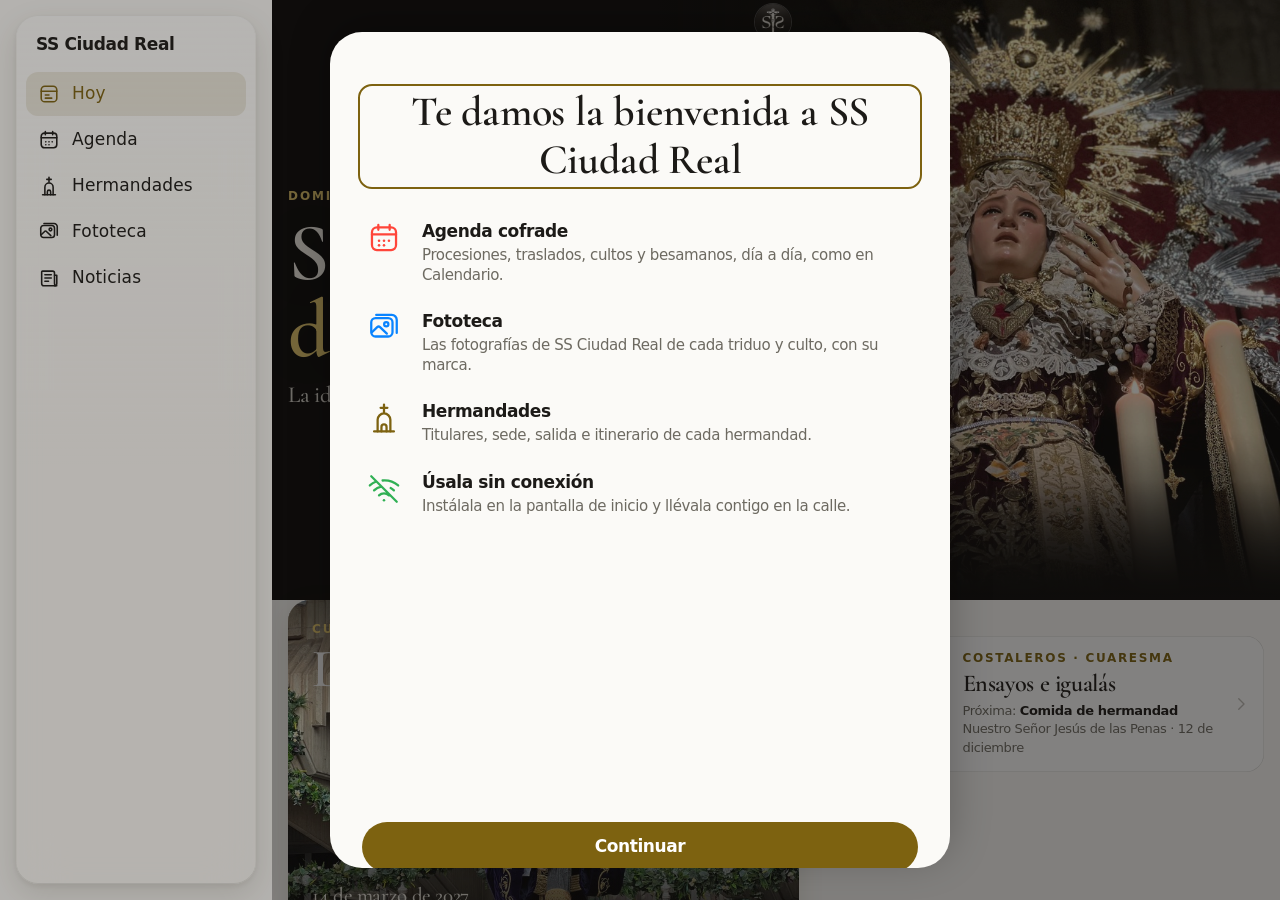
==== index.html @ ea7a3169 "Primera publicación en GitHub Pages" ====
<!DOCTYPE html>
<html lang="es" data-theme="dark">
<head>
<meta charset="UTF-8">
<!-- Publicada: rutas desde la raíz. Abierta desde el disco: rutas relativas -->
<script>if(location.protocol!=="file:")document.write('<base href="/">')</script>
<meta name="viewport" content="width=device-width, initial-scale=1, viewport-fit=cover, interactive-widget=resizes-content">
<title>SS Ciudad Real · Semana Santa de Ciudad Real</title>
<meta name="description" content="La app de la Semana Santa de Ciudad Real: agenda cofrade, hermandades, fototeca y actualidad. La idea no es grabar, es sentir.">
<link rel="canonical" href="https://ssciudadreal.es/">
<meta name="theme-color" content="#0A0908">
<meta name="color-scheme" content="light dark">
<meta name="referrer" content="strict-origin-when-cross-origin">
<meta name="apple-mobile-web-app-capable" content="yes">
<meta name="mobile-web-app-capable" content="yes">
<meta name="apple-mobile-web-app-status-bar-style" content="black-translucent">
<meta name="apple-mobile-web-app-title" content="SS Ciudad Real">
<meta name="format-detection" content="telephone=no">

<meta property="og:type" content="website">
<meta property="og:locale" content="es_ES">
<meta property="og:site_name" content="SS Ciudad Real">
<meta property="og:url" content="https://ssciudadreal.es/">
<meta property="og:title" content="SS Ciudad Real · Semana Santa de Ciudad Real">
<meta property="og:description" content="Agenda cofrade, hermandades, fototeca y actualidad de la Semana Santa de Ciudad Real.">
<meta property="og:image" content="https://ssciudadreal.es/img/og.jpg">
<meta property="og:image:width" content="1200">
<meta property="og:image:height" content="630">
<meta name="twitter:card" content="summary_large_image">
<meta name="twitter:image" content="https://ssciudadreal.es/img/og.jpg">

<link rel="manifest" href="manifest.webmanifest">
<link rel="icon" type="image/png" sizes="32x32" href="icons/icon-32.png">
<link rel="apple-touch-icon" href="icons/apple-touch-icon.png">
<!-- Pantallas de arranque de iPhone (claro y oscuro) -->
<link rel="apple-touch-startup-image" media="(device-width: 440px) and (device-height: 956px) and (-webkit-device-pixel-ratio: 3) and (prefers-color-scheme: dark)" href="icons/splash-1320x2868-dark.png">
<link rel="apple-touch-startup-image" media="(device-width: 440px) and (device-height: 956px) and (-webkit-device-pixel-ratio: 3) and (prefers-color-scheme: light)" href="icons/splash-1320x2868-light.png">
<link rel="apple-touch-startup-image" media="(device-width: 430px) and (device-height: 932px) and (-webkit-device-pixel-ratio: 3) and (prefers-color-scheme: dark)" href="icons/splash-1290x2796-dark.png">
<link rel="apple-touch-startup-image" media="(device-width: 430px) and (device-height: 932px) and (-webkit-device-pixel-ratio: 3) and (prefers-color-scheme: light)" href="icons/splash-1290x2796-light.png">
<link rel="apple-touch-startup-image" media="(device-width: 402px) and (device-height: 874px) and (-webkit-device-pixel-ratio: 3) and (prefers-color-scheme: dark)" href="icons/splash-1206x2622-dark.png">
<link rel="apple-touch-startup-image" media="(device-width: 402px) and (device-height: 874px) and (-webkit-device-pixel-ratio: 3) and (prefers-color-scheme: light)" href="icons/splash-1206x2622-light.png">
<link rel="apple-touch-startup-image" media="(device-width: 393px) and (device-height: 852px) and (-webkit-device-pixel-ratio: 3) and (prefers-color-scheme: dark)" href="icons/splash-1179x2556-dark.png">
<link rel="apple-touch-startup-image" media="(device-width: 393px) and (device-height: 852px) and (-webkit-device-pixel-ratio: 3) and (prefers-color-scheme: light)" href="icons/splash-1179x2556-light.png">
<link rel="apple-touch-startup-image" media="(device-width: 390px) and (device-height: 844px) and (-webkit-device-pixel-ratio: 3) and (prefers-color-scheme: dark)" href="icons/splash-1170x2532-dark.png">
<link rel="apple-touch-startup-image" media="(device-width: 390px) and (device-height: 844px) and (-webkit-device-pixel-ratio: 3) and (prefers-color-scheme: light)" href="icons/splash-1170x2532-light.png">
<link rel="apple-touch-startup-image" media="(device-width: 375px) and (device-height: 812px) and (-webkit-device-pixel-ratio: 3) and (prefers-color-scheme: dark)" href="icons/splash-1125x2436-dark.png">
<link rel="apple-touch-startup-image" media="(device-width: 375px) and (device-height: 812px) and (-webkit-device-pixel-ratio: 3) and (prefers-color-scheme: light)" href="icons/splash-1125x2436-light.png">

<link rel="preconnect" href="https://fonts.googleapis.com">
<link rel="preconnect" href="https://fonts.gstatic.com" crossorigin>
<link href="https://fonts.googleapis.com/css2?family=Cormorant+Garamond:wght@500;600;700&display=swap" rel="stylesheet">
<link rel="preconnect" href="https://blogger.googleusercontent.com" crossorigin>
<link rel="preconnect" href="https://res.cloudinary.com" crossorigin>
<link rel="stylesheet" href="css/tokens.css">
<link rel="stylesheet" href="css/base.css">
<link rel="stylesheet" href="css/components.css">
<link rel="stylesheet" href="css/screens.css">
<!-- Tema antes de pintar, para que no parpadee -->
<script>
try{var p=JSON.parse(localStorage.getItem('sscr-prefs-v2')||'{}'),t=p.theme&&p.theme!=='auto'?p.theme:(matchMedia('(prefers-color-scheme: dark)').matches?'dark':'light');document.documentElement.dataset.theme=t;if(p.accent)document.documentElement.dataset.accent=p.accent;if(p.textScale)document.documentElement.style.setProperty('--ts',p.textScale);}catch(e){}
</script>
<script type="application/ld+json">
{"@context":"https://schema.org","@type":"Organization","name":"SS Ciudad Real","url":"https://ssciudadreal.es/","logo":"https://ssciudadreal.es/icons/icon-512.png","description":"Proyecto de difusión audiovisual de la Semana Santa de Ciudad Real, Fiesta de Interés Turístico Nacional.","foundingDate":"2024-06","sameAs":["https://www.instagram.com/ss.ciudad_real"]}
</script>
</head>
<body>
<div id="app">
  <main id="stage"></main>
  <nav id="tabbar" class="tabbar glass" aria-label="Pestañas"></nav>
</div>
<noscript><p style="padding:24px;font-family:-apple-system,system-ui,sans-serif">SS Ciudad Real necesita JavaScript para funcionar.</p></noscript>
<script src="data/data.js"></script>
<script src="data/mapas.js"></script>
<script src="data/fototeca.js"></script>
<script src="js/app.bundle.js"></script>
</body>
</html>
---- css/tokens.css ----
/* =====================================================================
   SS Ciudad Real · Tokens
   Color (claro y oscuro), acento, tipografía de Apple, espacio, radios,
   materiales de cristal y movimiento. Ningún color fuera de este archivo.
   ===================================================================== */

:root{
  /* Tipografía del sistema de Apple (SF Pro en iPhone, iPad y Mac) */
  --font: -apple-system, BlinkMacSystemFont, "SF Pro Text", "SF Pro Display", system-ui, "Segoe UI", Roboto, "Helvetica Neue", sans-serif;
  --font-rounded: ui-rounded, -apple-system, BlinkMacSystemFont, system-ui, sans-serif;
  /* Esencia cofrade: títulos en Cormorant Garamond (en redonda, nunca cursiva) */
  --serif: 'Cormorant Garamond', 'Times New Roman', Georgia, serif;
  --ts: 1; /* Tamaño del texto (Ajustes) */

  /* Escala de iOS (Dynamic Type, tamaño grande) */
  --t-large: calc(34px * var(--ts)); --t-title1: calc(28px * var(--ts)); --t-title2: calc(22px * var(--ts)); --t-title3: calc(20px * var(--ts));
  --t-headline: calc(17px * var(--ts)); --t-body: calc(17px * var(--ts)); --t-callout: calc(16px * var(--ts)); --t-subhead: calc(15px * var(--ts));
  --t-footnote: calc(13px * var(--ts)); --t-caption: calc(12px * var(--ts)); --t-caption2: calc(11px * var(--ts));

  /* Espacio y forma */
  --s-1: 4px; --s-2: 8px; --s-3: 12px; --s-4: 16px; --s-5: 20px; --s-6: 24px; --s-8: 32px; --s-10: 40px;
  --margin: 16px;            /* margen lateral de iOS en iPhone */
  --r-cell: 12px;            /* grupo de lista */
  --r-card: 22px;            /* tarjetas de Hoy */
  --r-sheet: 14px;           /* esquinas de hoja en escritorio */
  --r-sheet-top: 32px;       /* esquinas superiores de hoja en iPhone */
  --r-pill: 999px;
  --hairline: .5px;

  /* Medidas de la app */
  --nav-h: 44px; --tab-h: 62px;
  --safe-t: env(safe-area-inset-top, 0px); --safe-b: env(safe-area-inset-bottom, 0px);
  --safe-l: env(safe-area-inset-left, 0px); --safe-r: env(safe-area-inset-right, 0px);

  /* Movimiento: muelles precalculados (response ≈ .45 s, amortiguación ≈ .86) */
  --spring: linear(0, 0.0164, 0.0596, 0.1203, 0.1914, 0.2675, 0.3448, 0.4205, 0.4926, 0.5596, 0.6208, 0.6758, 0.7244, 0.7669, 0.8036, 0.8349, 0.8613, 0.8833, 0.9015, 0.9165, 0.9287, 0.9387, 0.9469, 0.9536, 0.9592, 0.9639, 0.9679, 0.9714, 0.9745, 0.9774, 0.9801, 0.9826, 0.985, 0.9873, 0.9894, 0.9914, 0.9932, 0.9948, 0.9963, 0.9975, 0.9985, 0.9993, 1);
  --spring-d: 480ms;
  --ease-out: cubic-bezier(.23,1,.32,1);
  --press: 90ms;

  /* Tipos de acto (colores de sistema de iOS), oscuro por defecto */
  --t-procesion: #E6C04D; --t-traslado: #0A84FF; --t-culto: #BF5AF2; --t-besamanos: #FF6961; --t-concierto: #FFD60A;
}

/* ---------- Oscuro (Fotos sobre OLED) ---------- */
:root, :root[data-theme="dark"]{
  color-scheme: dark;
  --bg: #0A0908;                 /* negro cálido (esencia de la primera versión) */
  --bg-grouped: #0A0908;
  --cell: #171412;               /* celdas y tarjetas, cálidas */
  --cell-2: #221E1A;
  --cell-3: #2E2924;
  --cell-press: #2A2520;
  --label: #F6F2EA;              /* blanco hueso */
  --label-2: rgba(240,232,218,.62);
  --label-3: rgba(240,232,218,.30);
  --label-4: rgba(240,232,218,.16);
  --sep: rgba(212,175,55,.16);   /* separadores con un hilo dorado */
  --fill: rgba(150,138,118,.30);
  --fill-2: rgba(150,138,118,.18);
  --scrim: rgba(0,0,0,.48);
  --img-veil: rgba(0,0,0,.0);
  /* Cristal */
  --glass-tint: rgba(24,20,17,.5);
  --glass-tint-strong: rgba(14,12,10,.78);
  --glass-edge: rgba(255,255,255,.16);
  --glass-edge-bottom: rgba(255,255,255,.04);
  --glass-spec: rgba(255,255,255,.10);
  --glass-shadow: 0 10px 34px rgba(0,0,0,.42), 0 2px 8px rgba(0,0,0,.28);
  --glass-solid: #171412;
  --shadow-card: 0 10px 30px rgba(0,0,0,.55);
  --skeleton: #171412; --skeleton-hi: #221E1A;
  --gold-line: rgba(212,175,55,.34);
  /* Acento (dorado por defecto) */
  --accent: #D4AF37; --on-accent: #000000; --accent-soft: rgba(212,175,55,.16);
}

/* ---------- Claro (pergamino cálido) ---------- */
:root[data-theme="light"]{
  color-scheme: light;
  --bg: #FBFAF7;
  --bg-grouped: #F4F1EA;
  --cell: #FFFFFF;
  --cell-2: #F4F1EA;
  --cell-3: #E9E4D9;
  --cell-press: #E9E4D9;
  --label: #1C1A17;
  --label-2: rgba(60,55,45,.74);
  --label-3: rgba(60,55,45,.34);
  --label-4: rgba(60,55,45,.18);
  --sep: rgba(60,55,45,.20);
  --fill: rgba(118,110,95,.16);
  --fill-2: rgba(118,110,95,.10);
  --scrim: rgba(28,26,23,.32);
  --glass-tint: rgba(255,253,248,.56);
  --glass-tint-strong: rgba(255,253,248,.84);
  --glass-edge: rgba(255,255,255,.85);
  --glass-edge-bottom: rgba(60,55,45,.08);
  --glass-spec: rgba(255,255,255,.55);
  --glass-shadow: 0 10px 30px rgba(60,48,20,.14), 0 2px 6px rgba(60,48,20,.08);
  --glass-solid: #FFFFFF;
  --shadow-card: 0 8px 26px rgba(60,48,20,.14);
  --skeleton: #EFEBE2; --skeleton-hi: #F8F5EF;
  --gold-line: rgba(125,98,16,.28);
  --t-procesion: #9A7612; --t-traslado: #0060DF; --t-culto: #8E3CC9; --t-besamanos: #C9302C; --t-concierto: #9C7A00;
  --accent: #7D6210; --on-accent: #FFFFFF; --accent-soft: rgba(125,98,16,.12);
}

/* ---------- Color de acento (Ajustes) ---------- */
:root[data-accent="morado"]{ --accent: #A97BD3; --on-accent: #000; --accent-soft: rgba(169,123,211,.18); }
:root[data-accent="granate"]{ --accent: #E0707C; --on-accent: #000; --accent-soft: rgba(224,112,124,.18); }
:root[data-accent="negro"]{ --accent: #FFFFFF; --on-accent: #000; --accent-soft: rgba(255,255,255,.14); }
:root[data-theme="light"][data-accent="morado"]{ --accent: #5E2A7E; --on-accent: #FFF; --accent-soft: rgba(94,42,126,.12); }
:root[data-theme="light"][data-accent="granate"]{ --accent: #7A1F2B; --on-accent: #FFF; --accent-soft: rgba(122,31,43,.12); }
:root[data-theme="light"][data-accent="negro"]{ --accent: #1C1A17; --on-accent: #FFF; --accent-soft: rgba(28,26,23,.10); }

/* ---------- Reducir transparencia: cristal opaco equivalente ---------- */
:root[data-transparency="reduce"]{ --glass-tint: var(--glass-solid); --glass-tint-strong: var(--glass-solid); --glass-spec: transparent; }
@media (prefers-reduced-transparency: reduce){ :root:not([data-transparency="allow"]){ --glass-tint: var(--glass-solid); --glass-tint-strong: var(--glass-solid); --glass-spec: transparent; } }
---- css/base.css ----
/* =====================================================================
   SS Ciudad Real · Base: documento sin comportamientos de web
   ===================================================================== */
*,*::before,*::after{box-sizing:border-box}
html{
  height:100%;background:var(--bg);color:var(--label);
  font-family:var(--font);font-size:var(--t-body);line-height:1.29;letter-spacing:-.022em;
  -webkit-text-size-adjust:100%;text-size-adjust:100%;
  -webkit-tap-highlight-color:transparent;-webkit-font-smoothing:antialiased;-moz-osx-font-smoothing:grayscale;
  overscroll-behavior:none;
}
body{margin:0;height:100%;overflow:hidden;overscroll-behavior:none;background:var(--bg)}
img{display:block;max-width:100%;-webkit-user-drag:none;user-select:none;-webkit-user-select:none}
button,input,select,textarea{font:inherit;color:inherit;letter-spacing:inherit}
input,textarea,select{font-size:max(16px, var(--t-body))}  /* sin zoom de iOS al enfocar */
button{background:none;border:0;padding:0;margin:0;cursor:pointer;text-align:inherit}
a{color:inherit;text-decoration:none}
h1,h2,h3,h4,p,ul,ol,dl,dd,figure{margin:0;padding:0}
ul,ol{list-style:none}
a,button,[role=button],label{touch-action:manipulation}
/* La interfaz no se selecciona; los textos largos sí (clase .selectable) */
#app{-webkit-user-select:none;user-select:none;-webkit-touch-callout:none}
.selectable,.selectable *{-webkit-user-select:text;user-select:text;-webkit-touch-callout:default}
::selection{background:var(--accent-soft)}
:focus{outline:none}
:focus-visible{outline:2px solid var(--accent);outline-offset:2px;border-radius:10px}
.sr-only{position:absolute;width:1px;height:1px;overflow:hidden;clip:rect(0 0 0 0);white-space:nowrap}
[hidden]{display:none!important}
svg.i{display:block;flex:none;fill:none;stroke:currentColor;stroke-width:1.8;stroke-linecap:round;stroke-linejoin:round}
.tnum{font-variant-numeric:tabular-nums}

/* Estilos de texto de iOS */
.t-large{font-family:var(--serif);font-size:calc(var(--t-large) * 1.12);font-weight:600;letter-spacing:-.005em;line-height:1.08}
.t-title1{font-family:var(--serif);font-size:calc(var(--t-title1) * 1.14);font-weight:600;letter-spacing:-.005em;line-height:1.1}
.t-title2{font-family:var(--serif);font-size:calc(var(--t-title2) * 1.18);font-weight:600;letter-spacing:-.005em;line-height:1.15}
.t-title3{font-size:var(--t-title3);font-weight:600;letter-spacing:-.017em;line-height:1.25}
.t-headline{font-size:var(--t-headline);font-weight:600;letter-spacing:-.024em;line-height:1.29}
.t-body{font-size:var(--t-body);letter-spacing:-.024em;line-height:1.29}
.t-callout{font-size:var(--t-callout);letter-spacing:-.019em;line-height:1.31}
.t-subhead{font-size:var(--t-subhead);letter-spacing:-.015em;line-height:1.33}
.t-footnote{font-size:var(--t-footnote);letter-spacing:-.005em;line-height:1.38}
.t-caption{font-size:var(--t-caption);letter-spacing:0;line-height:1.33}
.c2{color:var(--label-2)} .c3{color:var(--label-3)} .ca{color:var(--accent)}
.overline{font-size:var(--t-footnote);font-weight:600;text-transform:uppercase;letter-spacing:.01em;color:var(--label-2)}

/* Títulos con esencia cofrade */
.serif{font-family:var(--serif);font-weight:600;letter-spacing:-.005em}
---- css/components.css ----
/* =====================================================================
   SS Ciudad Real · Componentes de iOS
   1 Cristal · 2 Armazón y pantallas · 3 Barra superior · 4 Barra de pestañas
   5 Listas agrupadas · 6 Controles · 7 Botones · 8 Hojas · 9 Alertas y menús
   10 Avisos, carga y esqueletos · 11 Escritorio (barra lateral)
   ===================================================================== */

/* ---------- 1 · Cristal (Liquid Glass) ---------- */
.glass{
  position:relative;isolation:isolate;
  background:linear-gradient(180deg,var(--glass-spec) 0%,transparent 52%),var(--glass-tint);
  -webkit-backdrop-filter:blur(24px) saturate(180%);backdrop-filter:blur(24px) saturate(180%);
  box-shadow:inset 0 1px 0 var(--glass-edge),inset 0 -1px 0 var(--glass-edge-bottom),inset 0 0 0 .5px var(--glass-edge-bottom),var(--glass-shadow);
}
.glass-flat{ /* barras: sin sombra flotante */
  background:var(--glass-tint-strong);
  -webkit-backdrop-filter:blur(24px) saturate(180%);backdrop-filter:blur(24px) saturate(180%);
}
/* Respuesta líquida al pulsar: se ilumina y crece levemente */
.liquid{transition:transform var(--spring-d) var(--spring),filter 200ms ease}
.liquid:active{transform:scale(1.06);filter:brightness(1.12);transition-duration:160ms}

/* ---------- 2 · Armazón ---------- */
#app{position:fixed;inset:0;overflow:hidden;background:var(--bg)}
#stage{position:absolute;inset:0;overflow:hidden;transform-origin:50% 0;transition:transform 420ms var(--spring),border-radius 420ms var(--spring),filter 300ms ease}
:root.sheet-open #stage{transform:scale(.94) translateY(calc(var(--safe-t) + 10px));border-radius:14px;filter:brightness(.82)}
.tabview{position:absolute;inset:0;overflow:hidden}
.tabview:not(.is-active){visibility:hidden;pointer-events:none}
.screen{position:absolute;inset:0;overflow:hidden;background:var(--bg);will-change:transform}
.screen.grouped{background:var(--bg-grouped)}
.screen.is-under{pointer-events:none}
.screen-dim{position:absolute;inset:0;z-index:30;background:#000;opacity:0;pointer-events:none}
.scroller{position:absolute;inset:0;overflow-y:auto;overflow-x:hidden;overscroll-behavior:contain;-webkit-overflow-scrolling:touch;
  padding-top:calc(var(--safe-t) + var(--nav-h));padding-bottom:calc(var(--tab-h) + var(--safe-b) + 32px);scrollbar-width:none}
.scroller::-webkit-scrollbar{display:none}
.screen.no-nav .scroller{padding-top:0}

/* ---------- 3 · Barra superior con título grande ---------- */
.navbar{position:absolute;z-index:20;left:0;right:0;top:0;height:calc(var(--safe-t) + var(--nav-h));padding:var(--safe-t) calc(8px + var(--safe-r)) 0 calc(8px + var(--safe-l));
  display:grid;grid-template-columns:1fr auto 1fr;align-items:center;pointer-events:none}
.navbar > *{pointer-events:auto}
.navbar::before{content:"";position:absolute;inset:0;z-index:-1;opacity:0;transition:opacity 180ms ease;
  background:var(--glass-tint-strong);-webkit-backdrop-filter:blur(24px) saturate(180%);backdrop-filter:blur(24px) saturate(180%);box-shadow:0 var(--hairline) 0 var(--sep)}
.navbar.is-scrolled::before,.navbar.solid::before{opacity:1}
.navbar.clear::before{display:none}
.navbar.clear.solid::before{display:block}
.nav-left{display:flex;align-items:center;justify-self:start;min-width:0}
.nav-right{display:flex;align-items:center;gap:6px;justify-self:end}
.nav-title{font-size:var(--t-headline);font-weight:600;letter-spacing:-.024em;text-align:center;white-space:nowrap;overflow:hidden;text-overflow:ellipsis;max-width:46vw;opacity:0;transform:translateY(4px);transition:opacity 160ms ease,transform 220ms var(--ease-out)}
.navbar.is-scrolled .nav-title,.navbar.show-title .nav-title{opacity:1;transform:none}
.back-btn{display:flex;align-items:center;gap:2px;min-height:44px;padding:0 8px 0 2px;color:var(--accent);font-size:var(--t-body);letter-spacing:-.024em;max-width:30vw}
.back-btn span{white-space:nowrap;overflow:hidden;text-overflow:ellipsis}
.back-btn:active{opacity:.4}
.nav-text-btn{min-height:44px;padding:0 8px;color:var(--accent);font-size:var(--t-body)}
.nav-text-btn:active{opacity:.4}
.large-head{padding:4px calc(var(--margin) + 4px) 8px}
.large-head .overline{margin-bottom:2px}
.large-title{font-family:var(--serif);font-size:calc(var(--t-large) * 1.18);font-weight:600;letter-spacing:-.005em;line-height:1.05;transform-origin:0 50%}
.large-head-row{display:flex;align-items:flex-end;justify-content:space-between;gap:12px}

/* Botones redondos de cristal (atrás, cerrar, compartir…) */
.gbtn{width:44px;height:44px;border-radius:50%;display:grid;place-items:center;color:var(--label);flex:none}
.gbtn.glass{background:linear-gradient(180deg,var(--glass-spec) 0%,transparent 52%),var(--glass-tint)}
.gbtn-accent{color:var(--accent)}
.gpill{height:44px;padding:0 16px;border-radius:var(--r-pill);display:inline-flex;align-items:center;gap:6px;font-size:var(--t-subhead);font-weight:600;color:var(--label)}
.gbtn .badge{position:absolute;top:8px;right:8px;width:9px;height:9px;border-radius:50%;background:var(--accent);box-shadow:0 0 0 2px var(--glass-solid)}

/* ---------- 4 · Barra de pestañas flotante ---------- */
.tabbar{position:fixed;z-index:60;left:50%;bottom:calc(var(--safe-b) + 6px);transform:translateX(-50%);
  width:min(calc(100% - 24px - var(--safe-l) - var(--safe-r)),440px);height:var(--tab-h);border-radius:var(--r-pill);padding:4px;
  display:grid;grid-template-columns:repeat(5,1fr);transition:transform 420ms var(--spring),height 420ms var(--spring),width 420ms var(--spring)}
:root.sheet-open .tabbar{transform:translateX(-50%) translateY(calc(100% + var(--safe-b) + 20px))}
.tab{position:relative;z-index:1;display:flex;flex-direction:column;align-items:center;justify-content:center;gap:1px;border-radius:var(--r-pill);
  font-size:10px;font-weight:600;letter-spacing:.01em;color:var(--label);transition:color 200ms ease,transform 300ms var(--spring)}
.tab svg{width:26px;height:26px;stroke-width:1.7}
.tab[aria-current=page]{color:var(--accent)}
.tab:active{transform:scale(.9)}
.tab span{transition:opacity 200ms ease,max-height 300ms var(--spring);max-height:14px;overflow:hidden}
.tab-ind{position:absolute;z-index:0;top:4px;bottom:4px;left:4px;width:calc((100% - 8px) / 5);border-radius:var(--r-pill);
  background:var(--fill-2);transition:transform 520ms var(--spring),opacity 200ms;will-change:transform}
/* Compacta al bajar: solo iconos */
.tabbar.is-compact{height:52px;width:min(calc(100% - 64px),360px)}
.tabbar.is-compact .tab span{opacity:0;max-height:0}
.tabbar.is-compact .tab svg{width:24px;height:24px}

/* ---------- 5 · Listas agrupadas (inset grouped) ---------- */
.section{margin:0 var(--margin) 28px}
.section-head{padding:0 16px 7px;font-size:var(--t-footnote);text-transform:uppercase;color:var(--label-2);letter-spacing:-.005em}
.section-head.big{text-transform:none;font-family:var(--serif);font-size:calc(var(--t-title2) * 1.15);font-weight:600;color:var(--label);padding:0 4px 10px;letter-spacing:-.005em}
.section-foot{padding:7px 16px 0;font-size:var(--t-footnote);color:var(--label-2);line-height:1.38}
.group{background:var(--cell);border-radius:var(--r-cell);overflow:hidden}
.cell{position:relative;display:flex;align-items:center;gap:12px;width:100%;min-height:44px;padding:0 16px;background:var(--cell);text-align:left;color:var(--label);transition:background-color 120ms}
.cell.tall{min-height:60px}
.cell:active,.cell.is-pressed{background:var(--cell-press);transition-duration:0s}
.cell-body{flex:1;min-width:0;align-self:stretch;display:flex;flex-direction:column;justify-content:center;padding:11px 0;position:relative}
.cell + .cell .cell-body::before{content:"";position:absolute;left:0;right:-16px;top:0;height:var(--hairline);background:var(--sep)}
.cell-title{font-size:var(--t-body);letter-spacing:-.024em;line-height:1.29}
.cell-title.semibold{font-weight:600}
.cell-sub{font-size:var(--t-subhead);color:var(--label-2);margin-top:2px;line-height:1.33}
.cell-value{font-size:var(--t-body);color:var(--label-2);white-space:nowrap;margin-left:auto}
.cell-chev{color:var(--label-3);width:9px;margin-left:2px;stroke-width:2.6}
.cell-check{color:var(--accent);stroke-width:2.6}
.cell-accent{color:var(--accent)}
.cell-danger{color:#FF453A}
:root[data-theme=light] .cell-danger{color:#D70015}
.cell-thumb{width:44px;height:44px;border-radius:50%;object-fit:cover;flex:none;background:var(--cell-2)}
.cell-thumb.sq{border-radius:10px}
.cell-row-wrap{display:flex;align-items:center;gap:12px;width:100%}
/* Iconos de Ajustes */
.sicon{width:29px;height:29px;border-radius:7px;display:grid;place-items:center;color:#fff;flex:none}
.sicon svg{width:19px;height:19px;stroke-width:2}
.sicon.gold{background:#C9A227} .sicon.purple{background:#8E5CC4} .sicon.red{background:#D0453B} .sicon.blue{background:#0A84FF}
.sicon.gray{background:#8E8E93} .sicon.green{background:#30B054} .sicon.orange{background:#F09A16} .sicon.ink{background:#1C1A17} .sicon.pink{background:#E0457B} .sicon.teal{background:#1BA3B8}

/* ---------- 6 · Controles ---------- */
/* Interruptor: nativo en Safari (input switch), dibujado igual en el resto */
.switch{appearance:none;-webkit-appearance:none;position:relative;flex:none;width:51px;height:31px;border-radius:31px;background:var(--fill);margin:0;cursor:pointer;transition:background-color 250ms ease}
.switch::before{content:"";position:absolute;top:2px;left:2px;width:27px;height:27px;border-radius:50%;background:#fff;box-shadow:0 3px 8px rgba(0,0,0,.15),0 1px 1px rgba(0,0,0,.16);transition:transform 320ms var(--spring)}
.switch:checked{background:#34C759}
.switch:checked::before{transform:translateX(20px)}
.switch:active::before{width:31px}
.switch:checked:active::before{transform:translateX(16px)}
/* Segmentado */
.seg{position:relative;display:grid;grid-auto-flow:column;grid-auto-columns:1fr;padding:2px;border-radius:9px;background:var(--fill-2);height:32px}
.seg button{position:relative;z-index:1;text-align:center;font-size:13px;font-weight:500;letter-spacing:-.01em;border-radius:7px;color:var(--label);transition:opacity 150ms}
.seg button[aria-pressed=true]{font-weight:600}
.seg-ind{position:absolute;z-index:0;top:2px;bottom:2px;left:2px;border-radius:7px;background:var(--cell);box-shadow:0 3px 8px rgba(0,0,0,.12),0 3px 1px rgba(0,0,0,.04);transition:transform 420ms var(--spring)}
:root[data-theme=dark] .seg-ind,:root:not([data-theme]) .seg-ind{background:#636366}
.seg.glass{height:44px;border-radius:var(--r-pill);padding:4px}
.seg.glass button{border-radius:var(--r-pill);font-size:15px}
.seg.glass .seg-ind{border-radius:var(--r-pill);background:var(--fill);box-shadow:none}
/* Buscador */
.search{display:flex;align-items:center;gap:8px;padding:0 var(--margin) 10px}
.search-field{flex:1;display:flex;align-items:center;gap:6px;height:36px;padding:0 8px;border-radius:10px;background:var(--fill-2);color:var(--label-2)}
.search-field svg{width:17px;height:17px;stroke-width:2.2}
.search-field input{flex:1;min-width:0;height:100%;border:0;background:transparent;outline:none;color:var(--label);font-size:max(16px,var(--t-body))}
.search-field input::placeholder{color:var(--label-2)}
.search-clear{width:28px;height:28px;display:grid;place-items:center;color:var(--label-3)}
.search-cancel{color:var(--accent);font-size:var(--t-body);max-width:0;overflow:hidden;opacity:0;transition:max-width 300ms var(--spring),opacity 200ms;white-space:nowrap}
.search.is-focus .search-cancel{max-width:90px;opacity:1}
/* Deslizador */
.slider{-webkit-appearance:none;appearance:none;width:100%;height:28px;background:transparent}
.slider::-webkit-slider-runnable-track{height:4px;border-radius:4px;background:linear-gradient(90deg,var(--accent) var(--p,50%),var(--fill) var(--p,50%))}
.slider::-webkit-slider-thumb{-webkit-appearance:none;width:28px;height:28px;margin-top:-12px;border-radius:50%;background:#fff;box-shadow:0 3px 8px rgba(0,0,0,.15),0 1px 1px rgba(0,0,0,.16),0 0 0 .5px rgba(0,0,0,.04)}
.slider::-moz-range-track{height:4px;border-radius:4px;background:var(--fill)}
.slider::-moz-range-progress{height:4px;border-radius:4px;background:var(--accent)}
.slider::-moz-range-thumb{width:28px;height:28px;border-radius:50%;background:#fff;border:0;box-shadow:0 3px 8px rgba(0,0,0,.15)}

/* ---------- 7 · Botones ---------- */
.btn{display:inline-flex;align-items:center;justify-content:center;gap:8px;min-height:50px;padding:0 20px;border-radius:var(--r-pill);font-size:var(--t-body);font-weight:600;letter-spacing:-.024em;transition:transform 200ms var(--spring),opacity 120ms}
.btn:active{transform:scale(.96);opacity:.85}
.btn svg{width:20px;height:20px}
.btn-filled{background:var(--accent);color:var(--on-accent)}
.btn-tinted{background:var(--accent-soft);color:var(--accent)}
.btn-gray{background:var(--fill-2);color:var(--label)}
.btn-plain{color:var(--accent);min-height:44px;padding:0 4px}
.btn-wide{width:100%}
.btn-sm{min-height:36px;padding:0 14px;font-size:var(--t-subhead)}
/* Fila de acciones tipo Contactos */
.action-row{display:grid;grid-auto-flow:column;grid-auto-columns:1fr;gap:8px;padding:0 var(--margin)}
.action{display:flex;flex-direction:column;align-items:center;justify-content:center;gap:4px;min-height:62px;border-radius:14px;background:var(--cell);color:var(--accent);font-size:11px;font-weight:500;letter-spacing:.01em;transition:transform 200ms var(--spring)}
.action svg{width:22px;height:22px}
.action:active{transform:scale(.95);background:var(--cell-press)}
.action.is-on svg{fill:currentColor}

/* ---------- 8 · Hojas modales ---------- */
.sheet-layer{position:fixed;inset:0;z-index:100;pointer-events:none}
.sheet-layer.is-open{pointer-events:auto}
.sheet-scrim{position:absolute;inset:0;background:var(--scrim);opacity:0;transition:opacity 360ms ease}
.sheet-layer.is-open .sheet-scrim{opacity:1}
.sheet{position:absolute;left:0;right:0;bottom:0;display:flex;flex-direction:column;background:var(--bg-grouped);border-radius:var(--r-sheet-top) var(--r-sheet-top) 0 0;
  box-shadow:0 -10px 40px rgba(0,0,0,.25);transform:translateY(105%);will-change:transform;overflow:hidden;max-height:calc(100% - var(--safe-t) - 12px)}
.sheet.plain{background:var(--bg)}
.sheet-grab{position:absolute;z-index:5;top:6px;left:50%;width:36px;height:5px;margin-left:-18px;border-radius:5px;background:var(--label-3)}
.sheet-top{position:relative;z-index:4;display:flex;align-items:center;justify-content:space-between;gap:8px;min-height:56px;padding:12px 12px 0}
.sheet-top h2{flex:1;text-align:center;font-size:var(--t-headline);font-weight:600}
.sheet-top .gbtn{width:36px;height:36px}
.sheet-body{flex:1;min-height:0;overflow-y:auto;overscroll-behavior:contain;padding-bottom:calc(var(--safe-b) + 24px);scrollbar-width:none}
.sheet-body::-webkit-scrollbar{display:none}
.sheet-float{position:absolute;z-index:6;top:12px;display:flex;gap:8px}
.sheet-float.l{left:12px} .sheet-float.r{right:12px}
@media (min-width:768px){
  .sheet{left:50%;right:auto;bottom:auto;top:50%;width:min(620px,calc(100% - 48px));max-height:min(860px,calc(100% - 64px));border-radius:var(--r-sheet-top);transform:translate(-50%,-45%) scale(.96);opacity:0}
  .sheet-grab{display:none}
  :root.sheet-open #stage{transform:none;filter:brightness(.7);border-radius:0}
}

/* ---------- 9 · Alertas, hojas de acción y menús contextuales ---------- */
.alert-layer{position:fixed;inset:0;z-index:200;display:grid;place-items:center;background:var(--scrim);opacity:0;transition:opacity 200ms ease}
.alert-layer.is-open{opacity:1}
.alert{width:270px;border-radius:14px;overflow:hidden;text-align:center;transform:scale(1.1);opacity:0;transition:transform 380ms var(--spring),opacity 200ms ease}
.alert-layer.is-open .alert{transform:none;opacity:1}
.alert-text{padding:19px 16px 15px}
.alert-text h3{font-size:var(--t-headline);font-weight:600}
.alert-text p{font-size:var(--t-footnote);margin-top:2px}
.alert-btns{display:grid;grid-auto-flow:column;grid-auto-columns:1fr;border-top:var(--hairline) solid var(--sep)}
.alert-btns button{min-height:44px;font-size:var(--t-body);color:var(--accent)}
.alert-btns button + button{border-left:var(--hairline) solid var(--sep)}
.alert-btns .bold{font-weight:600}
.alert-btns .danger{color:#FF453A}
:root[data-theme=light] .alert-btns .danger{color:#D70015}
.alert-btns button:active{background:var(--fill-2)}
.ctx-layer{position:fixed;inset:0;z-index:150;-webkit-backdrop-filter:blur(0);backdrop-filter:blur(0);background:transparent;transition:backdrop-filter 300ms ease,-webkit-backdrop-filter 300ms ease,background-color 300ms ease}
.ctx-layer.is-open{-webkit-backdrop-filter:blur(22px);backdrop-filter:blur(22px);background:var(--scrim)}
.ctx-preview{position:fixed;border-radius:16px;overflow:hidden;box-shadow:0 20px 50px rgba(0,0,0,.35);transition:transform 420ms var(--spring)}
.ctx-menu{position:fixed;width:250px;border-radius:14px;overflow:hidden;transform-origin:var(--ox,50%) var(--oy,0);transform:scale(.6);opacity:0;transition:transform 420ms var(--spring),opacity 160ms ease}
.ctx-layer.is-open .ctx-menu{transform:none;opacity:1}
.ctx-menu button{display:flex;align-items:center;justify-content:space-between;gap:12px;width:100%;min-height:44px;padding:0 16px;font-size:var(--t-body);text-align:left}
.ctx-menu button + button{border-top:var(--hairline) solid var(--sep)}
.ctx-menu button:active{background:var(--fill-2)}
.ctx-menu svg{width:20px;height:20px}

/* ---------- 10 · Avisos, carga y esqueletos ---------- */
.toast{position:fixed;z-index:300;left:50%;top:calc(var(--safe-t) + 8px);display:flex;align-items:center;gap:10px;min-height:44px;max-width:calc(100% - 32px);padding:10px 18px 10px 14px;border-radius:var(--r-pill);
  font-size:var(--t-subhead);font-weight:600;transform:translate(-50%,-140%) scale(.9);opacity:0;transition:transform 520ms var(--spring),opacity 220ms ease;pointer-events:none}
.toast.is-on{transform:translate(-50%,0);opacity:1}
.toast svg{width:20px;height:20px;color:var(--accent)}
.spinner{position:relative;width:20px;height:20px;display:inline-block}
.spinner i{position:absolute;left:9px;top:1px;width:2px;height:5.5px;border-radius:2px;background:var(--label-2);transform-origin:1px 9px;animation:spin 1s steps(8) infinite}
.spinner i:nth-child(1){transform:rotate(0);animation-delay:-.875s;opacity:1}
.spinner i:nth-child(2){transform:rotate(45deg);animation-delay:-.75s}
.spinner i:nth-child(3){transform:rotate(90deg);animation-delay:-.625s}
.spinner i:nth-child(4){transform:rotate(135deg);animation-delay:-.5s}
.spinner i:nth-child(5){transform:rotate(180deg);animation-delay:-.375s}
.spinner i:nth-child(6){transform:rotate(225deg);animation-delay:-.25s}
.spinner i:nth-child(7){transform:rotate(270deg);animation-delay:-.125s}
.spinner i:nth-child(8){transform:rotate(315deg);animation-delay:0s}
@keyframes spin{0%{opacity:1}100%{opacity:.18}}
.ph{position:relative;background:var(--skeleton);overflow:hidden}
.ph::after{content:"";position:absolute;inset:0;background:linear-gradient(100deg,transparent 30%,var(--skeleton-hi) 50%,transparent 70%);background-size:220% 100%;animation:shimmer 1.4s ease-in-out infinite}
.ph img{position:relative;z-index:1;opacity:0;transition:opacity 260ms ease}
.ph img.is-loaded{opacity:1}
.ph.is-loaded::after,.ph:has(img.is-loaded)::after{content:none}
@keyframes shimmer{0%{background-position:100% 0}100%{background-position:-100% 0}}
.empty{display:flex;flex-direction:column;align-items:center;text-align:center;gap:6px;padding:48px 32px;color:var(--label-2)}
.empty svg{width:44px;height:44px;color:var(--label-3);stroke-width:1.4;margin-bottom:6px}
.empty h3{font-size:var(--t-title3);font-weight:700;color:var(--label)}
.empty p{font-size:var(--t-subhead)}
.offline-pill{position:fixed;z-index:70;left:50%;bottom:calc(var(--tab-h) + var(--safe-b) + 16px);transform:translateX(-50%);display:flex;align-items:center;gap:8px;padding:8px 14px;border-radius:var(--r-pill);font-size:var(--t-footnote);font-weight:600;white-space:nowrap}
.offline-pill svg{width:16px;height:16px}

/* ---------- 11 · iPad y escritorio: barra lateral ---------- */
@media (min-width:1024px){
  :root{--tab-h:0px}
  .tabbar{top:calc(var(--safe-t) + 16px);bottom:16px;left:16px;transform:none;width:240px;height:auto;border-radius:22px;padding:56px 10px 10px;grid-template-columns:1fr;grid-auto-rows:44px;align-content:start;gap:2px}
  .tabbar::before{content:"SS Ciudad Real";position:absolute;top:18px;left:20px;font-size:var(--t-headline);font-weight:700;color:var(--label)}
  .tab{flex-direction:row;justify-content:flex-start;gap:12px;padding:0 12px;font-size:var(--t-body);font-weight:500;border-radius:12px}
  .tab svg{width:22px;height:22px}
  .tab span{max-height:none}
  .tab-ind{top:56px;left:10px;width:calc(100% - 20px);height:44px;bottom:auto;border-radius:12px;background:var(--accent-soft)}
  .tabbar.is-compact{height:auto;width:240px}
  .tabbar.is-compact .tab span{opacity:1;max-height:none}
  #stage{left:272px}
  :root.sheet-open .tabbar{transform:none}
  .scroller{padding-bottom:48px}
  .offline-pill{bottom:24px}
}
---- css/screens.css ----
/* =====================================================================
   SS Ciudad Real · Pantallas
   1 Hoy · 2 Agenda · 3 Ficha de acto · 4 Fototeca · 5 Visor
   6 Hermandades · 7 Ajustes · 8 Bienvenida · 9 Mapas · 10 Galería curvada
   ===================================================================== */

/* ---------- 1 · Hoy ---------- */
.avatar{width:36px;height:36px;border-radius:50%;overflow:hidden;flex:none;margin-bottom:4px;box-shadow:0 0 0 .5px var(--sep)}
.avatar img{width:100%;height:100%}
.tcard{position:relative;display:block;width:100%;height:clamp(380px,62vh,470px);border-radius:var(--r-card);overflow:hidden;text-align:left;color:#fff;background:#111;box-shadow:var(--shadow-card);transition:transform 380ms var(--spring)}
.tcard:active{transform:scale(.97);transition-duration:200ms}
.tcard-media{position:absolute;inset:0}
.tcard-media img{width:100%;height:100%;object-fit:cover}
.tcard::after{content:"";position:absolute;inset:0;pointer-events:none;background:linear-gradient(180deg,rgba(0,0,0,.5) 0%,rgba(0,0,0,0) 34%,rgba(0,0,0,0) 56%,rgba(0,0,0,.62) 100%)}
.tcard-text,.tcard-sub,.tcard-foot,.cd-big,.tcard-icon{position:absolute;z-index:2}
.tcard::after{z-index:1}
.tcard-text{left:20px;right:20px;top:18px;display:flex;flex-direction:column;gap:4px}
.tcard-over{font-size:var(--t-footnote);font-weight:600;letter-spacing:.01em;opacity:.78}
.tcard-title{font-family:var(--serif);font-size:calc(var(--t-title1) * 1.22);font-weight:600;letter-spacing:-.005em;line-height:1.04;text-wrap:balance}
.tcard-sub{left:20px;right:20px;bottom:18px;font-size:var(--t-subhead);font-weight:500;opacity:.9;line-height:1.35}
.tcard-foot{left:20px;right:20px;bottom:18px;font-size:var(--t-subhead);font-weight:600}
.tcard-icon{right:20px;bottom:56px;opacity:.9}
.tcard-icon svg{stroke-width:1.3}
.cd-big{left:20px;right:20px;bottom:20px;display:flex;gap:22px}
.cd-big span{display:flex;flex-direction:column}
.cd-big b{font-family:var(--serif);font-size:clamp(56px,16vw,76px);font-weight:600;letter-spacing:-.01em;line-height:.9;color:#ECD596;font-variant-numeric:lining-nums tabular-nums}
.cd-big i{font-style:normal;font-size:var(--t-footnote);font-weight:600;opacity:.8;margin-top:4px}
/* Tonos de tarjeta sin foto */
.tcard.mourning{height:auto;min-height:220px;background:linear-gradient(160deg,#1a1a1c,#050505)}
.tcard.mourning::after,.tcard.nazareno::after,.tcard.gold::after{display:none}
.tcard.nazareno{height:auto;min-height:220px;background:linear-gradient(155deg,#5a2f78,#2a1238)}
.tcard.gold{height:auto;min-height:220px;background:linear-gradient(155deg,#B8952A,#6E5410)}
.tcard.mourning .tcard-sub,.tcard.nazareno .tcard-sub,.tcard.gold .tcard-sub{bottom:18px}
.tcard.mourning .tcard-icon,.tcard.nazareno .tcard-icon,.tcard.gold .tcard-icon{top:18px;bottom:auto}
.tcard.mourning .tcard-text,.tcard.nazareno .tcard-text,.tcard.gold .tcard-text{right:80px}
/* Tarjeta expandida */
.xcard-layer{position:fixed;inset:0;z-index:120}
.xcard-scrim{position:absolute;inset:0;background:var(--scrim);-webkit-backdrop-filter:blur(8px);backdrop-filter:blur(8px)}
.xcard{position:absolute;inset:0;background:var(--bg-grouped);overflow:hidden;transform-origin:0 0;will-change:clip-path,transform}
.xcard-ghost{position:fixed;z-index:6;margin:0;pointer-events:none;will-change:opacity}
.xcard-ghost.tcard{height:auto}
.xcard-scroll{position:absolute;inset:0;overflow-y:auto;overscroll-behavior:contain;padding-bottom:calc(var(--safe-b) + 40px);scrollbar-width:none}
.xcard-scroll::-webkit-scrollbar{display:none}
.xcard-hero{position:relative;height:clamp(420px,62vh,520px);color:#fff;background:#111}
.xcard-hero.mourning{background:linear-gradient(160deg,#1a1a1c,#050505);height:260px}
.xcard-hero.nazareno{background:linear-gradient(155deg,#5a2f78,#2a1238);height:260px}
.xcard-hero.gold{background:linear-gradient(155deg,#B8952A,#6E5410);height:260px}
.xcard-media{position:absolute;inset:0}
.xcard-media img{width:100%;height:100%;object-fit:cover}
.xcard-hero:not(.mourning):not(.nazareno):not(.gold)::after{content:"";position:absolute;inset:0;background:linear-gradient(180deg,rgba(0,0,0,.45) 0%,rgba(0,0,0,0) 35%)}
.xcard-hero .tcard-text{top:calc(var(--safe-t) + 18px);left:20px;right:72px}
.xcard-close{position:absolute;z-index:5;top:calc(var(--safe-t) + 14px);right:14px;width:36px;height:36px;color:var(--label)}
.xcard-body{padding-top:20px}
.x-lead{padding:0 calc(var(--margin) + 4px) 20px;font-size:var(--t-body);line-height:1.47;color:var(--label)}
.x-src{padding:0 calc(var(--margin) + 4px) 8px;font-size:var(--t-footnote);color:var(--label-2)}
.x-actions{padding:8px var(--margin) 0}
.article{padding:0 calc(var(--margin) + 4px)}
.article p{font-size:var(--t-body);line-height:1.47;margin:0 0 16px}
.article blockquote{margin:24px 0;font-size:var(--t-title3);font-weight:600;line-height:1.3;color:var(--label)}
.article blockquote::before{content:"“";display:block;font-size:44px;line-height:.6;color:var(--accent);margin-bottom:6px}
.article ul{list-style:disc;padding-left:20px;margin:0 0 16px}
.prayer{margin:0 var(--margin) 28px;padding:24px 22px;border-radius:var(--r-cell);background:var(--cell);text-align:center}
.prayer .overline{margin-bottom:14px}
.prayer p{font-family:var(--serif);font-size:calc(var(--t-body) * 1.2);font-weight:500;line-height:1.45}
.prayer p + p{margin-top:12px}
.prayer .amen{font-weight:600;color:var(--accent)}
.tel-row{display:flex;flex-wrap:wrap;gap:8px;margin-top:8px}
.text-cell{display:block;padding:12px 16px}
.text-cell p + p{margin-top:2px}
.today-band{margin:20px 0 28px}
.tb-head{display:flex;align-items:baseline;justify-content:space-between;padding:0 calc(var(--margin) + 4px) 4px}
.cband-today{height:clamp(300px,82vw,440px)}
.news-row{gap:12px}
.news-thumb{width:64px;height:64px;border-radius:10px;object-fit:cover;flex:none}
.clamp2{display:-webkit-box;-webkit-line-clamp:2;-webkit-box-orient:vertical;overflow:hidden}
.btn-plain.t-body{font-weight:400}

/* ---------- 2 · Agenda ---------- */
.year-block{padding:0 var(--margin) 24px}
.year-title{font-family:var(--serif);font-size:calc(var(--t-large) * 1.2);font-weight:600;padding:8px 4px 10px;border-bottom:var(--hairline) solid var(--sep);margin-bottom:14px}
.year-grid{display:grid;grid-template-columns:repeat(3,minmax(0,1fr));gap:22px 14px}
@media(min-width:700px){.year-grid{grid-template-columns:repeat(4,minmax(0,1fr))}}
.mini-month{display:flex;flex-direction:column;gap:5px;text-align:left;border-radius:10px;padding:4px;margin:-4px;transition:background-color 120ms}
.mini-month:active{background:var(--fill-2)}
.mm-name{font-family:var(--serif);font-size:calc(var(--t-headline) * 1.15);font-weight:600}
.mm-grid{display:grid;grid-template-columns:repeat(7,1fr);gap:1px 0}
.mm-grid span{font-size:8.5px;font-weight:500;text-align:center;line-height:14px;height:14px;border-radius:50%;font-variant-numeric:tabular-nums}
.mm-grid .has{color:var(--accent);font-weight:800}
.mm-grid .today{background:var(--accent);color:var(--on-accent);font-weight:700}
.month-head{display:flex;align-items:baseline;gap:10px;padding:0 calc(var(--margin) + 4px) 10px}
.wd-row,.month-grid{display:grid;grid-template-columns:repeat(7,minmax(0,1fr));padding:0 8px}
.wd-row{position:sticky;top:0;z-index:2;padding-top:4px;padding-bottom:6px;background:var(--bg);border-bottom:var(--hairline) solid var(--sep)}
.wd-row span{text-align:center;font-size:var(--t-caption2);font-weight:600;color:var(--label-2)}
.month-grid{row-gap:2px;padding-top:6px;padding-bottom:12px;border-bottom:var(--hairline) solid var(--sep);touch-action:pan-y}
.md{position:relative;height:52px;display:flex;flex-direction:column;align-items:center;justify-content:flex-start;padding-top:6px;gap:4px}
.md.empty{pointer-events:none}
.md-n{width:34px;height:34px;display:grid;place-items:center;border-radius:50%;font-size:var(--t-title3);font-weight:400;letter-spacing:-.02em;font-variant-numeric:tabular-nums;transition:background-color 150ms,color 150ms}
.md.today .md-n{color:var(--accent);font-weight:600}
.md.sel .md-n{background:var(--label);color:var(--bg);font-weight:600}
.md.sel.today .md-n{background:var(--accent);color:var(--on-accent)}
.md:active .md-n{background:var(--fill)}
.md-dots{display:flex;gap:3px;height:6px}
.md-dots i{width:6px;height:6px;border-radius:50%;background:var(--c)}
.day-head{display:flex;align-items:center;justify-content:space-between;padding:12px calc(var(--margin) + 4px) 6px}
.info-btn{width:44px;height:44px;display:grid;place-items:center;color:var(--accent);margin-right:-10px}
.navbar.month-nav .nav-title{max-width:40vw}
.day-list{padding:0 var(--margin) 8px}
.ev-group{border-radius:var(--r-cell);overflow:hidden;background:var(--cell)}
.ev-row{position:relative;display:flex;align-items:center;gap:12px;width:100%;min-height:64px;padding:10px 14px 10px 0;background:var(--cell);text-align:left}
.ev-row:active{background:var(--cell-press)}
.ev-row + .ev-row::before{content:"";position:absolute;left:78px;right:0;top:0;height:var(--hairline);background:var(--sep)}
.ev-bar{align-self:stretch;width:4px;border-radius:0 3px 3px 0;background:var(--c);margin-right:2px}
.ev-time{width:52px;flex:none;font-size:var(--t-footnote);font-weight:600;color:var(--label-2);text-align:right;line-height:1.2}
.ev-main{flex:1;min-width:0;display:flex;flex-direction:column;gap:2px}
.ev-title{font-size:var(--t-headline);font-weight:600;letter-spacing:-.024em;line-height:1.25}
.ev-sub{font-size:var(--t-subhead);color:var(--label-2);white-space:nowrap;overflow:hidden;text-overflow:ellipsis}
/* Marca de tipo: color + forma */
.tdot{display:inline-block;width:9px;height:9px;margin-right:5px;vertical-align:1px;background:var(--c);border-radius:50%}
.tdot.tm-square{border-radius:2px}
.tdot.tm-diamond{border-radius:1px;transform:rotate(45deg) scale(.85)}
.tdot.tm-triangle{border-radius:0;clip-path:polygon(50% 0,100% 100%,0 100%)}
.tdot.tm-cross{border-radius:0;width:10px;height:11px;clip-path:polygon(38% 0,62% 0,62% 28%,100% 28%,100% 50%,62% 50%,62% 100%,38% 100%,38% 50%,0 50%,0 28%,38% 28%)}
.empty.compact{padding:28px 20px;background:var(--cell);border-radius:var(--r-cell)}
.empty.compact svg{width:36px;height:36px}
.search-res{padding-bottom:20px}

/* ---------- 3 · Ficha de acto ---------- */
.ev-sheet .sheet-top{position:absolute;left:0;right:0;top:0}
.ev-hero{height:clamp(240px,40vh,340px);margin-bottom:0}
.ev-hero img{width:100%;height:100%;object-fit:cover}
.ev-head{padding:18px calc(var(--margin) + 4px) 14px}
.ev-head.no-pic{padding-top:60px}
.ev-type{display:flex;align-items:center;flex-wrap:wrap;gap:4px;font-size:var(--t-footnote);font-weight:600;color:var(--label-2);margin-bottom:4px}
.ev-type .sep{margin:0 4px;color:var(--label-3)}
.ev-herm{display:inline-flex;align-items:center;gap:2px;margin-top:6px;color:var(--accent);font-size:var(--t-subhead);text-align:left}
.ev-actions{display:grid;grid-auto-flow:column;grid-auto-columns:1fr;gap:8px;padding:0 var(--margin) 22px}
.ev-act{display:flex;flex-direction:column;align-items:center;justify-content:center;gap:3px;min-height:60px;border-radius:16px;color:var(--accent);font-size:11px;font-weight:600}
.ev-act svg{width:22px;height:22px}
.ev-desc{font-size:var(--t-body);line-height:1.47}
.ev-desc b{font-weight:600}
.new-tag{display:inline-block;padding:0 6px;border-radius:6px;background:var(--accent-soft);color:var(--accent);font-size:var(--t-caption);font-weight:600}
.map-cell .map-card{border:0;border-radius:0}

/* ---------- 4 · Fototeca ---------- */
.lib{min-height:40vh}
.photo-grid{display:grid;gap:2px}
.photo-grid.cols-3{grid-template-columns:repeat(3,minmax(0,1fr))}
.photo-grid.cols-5{grid-template-columns:repeat(5,minmax(0,1fr))}
.photo-grid.cols-7{grid-template-columns:repeat(7,minmax(0,1fr))}
.photo-grid.cols-2{grid-template-columns:repeat(2,minmax(0,1fr))}
@media(min-width:900px){.photo-grid.cols-3{grid-template-columns:repeat(5,minmax(0,1fr))}.photo-grid.cols-5{grid-template-columns:repeat(8,minmax(0,1fr))}.photo-grid.cols-7{grid-template-columns:repeat(11,minmax(0,1fr))}}
.photo-grid.rounded{gap:3px;border-radius:var(--r-cell);overflow:hidden}
.pg-item{display:block;aspect-ratio:1;overflow:hidden;will-change:transform}
.pg-item img{width:100%;height:100%;object-fit:cover;object-position:50% 25%}
.pg-item:active{opacity:.7}
.pg-sec{position:relative}
.pg-label{position:sticky;top:calc(var(--safe-t) + var(--nav-h) + 8px);z-index:3;display:inline-flex;margin:8px 0 -36px 12px;height:28px;align-items:center;padding:0 12px;border-radius:var(--r-pill);font-size:var(--t-footnote);font-weight:600;color:var(--label)}
.lib-seg{position:absolute;z-index:25;left:50%;bottom:calc(var(--tab-h) + var(--safe-b) + 18px);transform:translateX(-50%);width:min(320px,calc(100% - 64px));transition:transform 420ms var(--spring),opacity 260ms ease}
.lib-seg.away{transform:translateX(-50%) translateY(30px);opacity:0;pointer-events:none}
@media(min-width:1024px){.lib-seg{bottom:24px}}
.lib-cards{display:grid;gap:14px;padding:4px var(--margin) 12px}
.lib-cards.two{grid-template-columns:repeat(2,minmax(0,1fr));gap:10px}
@media(min-width:760px){.lib-cards{grid-template-columns:repeat(2,minmax(0,1fr))}.lib-cards.two{grid-template-columns:repeat(4,minmax(0,1fr))}}
.lib-card{position:relative;display:block;aspect-ratio:4/3;border-radius:16px;overflow:hidden;color:#fff;text-align:left;transition:transform 300ms var(--spring)}
.lib-cards.two .lib-card{aspect-ratio:3/4}
.lib-card:active{transform:scale(.97)}
.lib-media{position:absolute;inset:0}
.lib-media img{width:100%;height:100%;object-fit:cover}
.lib-card::after{content:"";position:absolute;inset:0;background:linear-gradient(180deg,rgba(0,0,0,0) 45%,rgba(0,0,0,.66) 100%)}
.lib-text{position:absolute;z-index:1;left:16px;right:16px;bottom:14px;display:flex;flex-direction:column}
.lib-cards.two .lib-text .t-title1{font-size:calc(var(--t-headline) * 1.2);line-height:1.12}
.lib-text .t-subhead{opacity:.85}
.collection{margin:30px 0 0}
.col-head{display:flex;align-items:center;gap:4px;padding:0 calc(var(--margin) + 4px) 10px;width:100%;text-align:left}
.col-row{display:flex;gap:10px;overflow-x:auto;scroll-snap-type:x mandatory;padding:0 var(--margin) 4px;scroll-padding:0 var(--margin);scrollbar-width:none}
.col-row::-webkit-scrollbar{display:none}
.col-card{flex:none;width:148px;scroll-snap-align:start;display:flex;flex-direction:column;gap:6px;text-align:left;transition:transform 260ms var(--spring)}
.col-card:active{transform:scale(.96)}
.col-card .ph{width:148px;height:148px;border-radius:14px;overflow:hidden}
.col-card .ph img{width:100%;height:100%;object-fit:cover}
.col-card.sq{width:112px}.col-card.sq .ph{width:112px;height:112px}
.col-card.wide{width:240px}.col-card.wide .ph{width:240px;height:150px}
.col-card.round{width:96px;align-items:center;text-align:center}.col-card.round .ph{width:84px;height:84px;border-radius:50%}
.col-card b{font-size:var(--t-subhead);font-weight:600;line-height:1.25}
.col-card small{font-size:var(--t-footnote);color:var(--label-2);margin-top:-4px}
.col-empty{display:flex;align-items:center;gap:12px;padding:16px;border-radius:14px;background:var(--cell);color:var(--label-2);font-size:var(--t-subhead);width:calc(100vw - 2 * var(--margin));max-width:520px}
.col-custom{display:flex;justify-content:center;padding:28px 0 8px}
.col-grid{display:grid;grid-template-columns:repeat(auto-fill,minmax(148px,1fr));gap:16px 12px;padding:8px var(--margin)}
.col-grid .col-card{width:auto}.col-grid .col-card .ph{width:100%;height:auto;aspect-ratio:1}
.col-grid .col-card.wide .ph{aspect-ratio:16/10}
.grid-caption{padding:6px calc(var(--margin) + 4px) 10px;font-size:var(--t-footnote);color:var(--label-2)}
.reorder-row{touch-action:none}
.reorder-row .handle{display:grid;place-items:center;width:36px;height:44px;color:var(--label-3);cursor:grab;margin-left:6px}
.reorder-row.lifted{z-index:5;box-shadow:0 8px 24px rgba(0,0,0,.25);transform-origin:50% 50%}
svg.inline{display:inline-block;vertical-align:-3px}

/* ---------- 5 · Visor de fotos ---------- */
.viewer{position:fixed;inset:0;z-index:180;touch-action:none}
.vw-bg{position:absolute;inset:0;background:#000;opacity:0}
.vw-stage{position:absolute;inset:0;overflow:hidden}
.vw-img{position:absolute;transform-origin:50% 50%;will-change:transform;opacity:1;user-select:none}
.vw-top,.vw-bottom{position:absolute;left:0;right:0;z-index:2;display:flex;align-items:center;gap:8px;padding:0 12px;opacity:0;pointer-events:none;transition:opacity 220ms ease,transform 380ms var(--spring)}
.vw-top{top:calc(var(--safe-t) + 8px);justify-content:space-between;transform:translateY(-8px)}
.vw-bottom{bottom:calc(var(--safe-b) + 10px);justify-content:center;transform:translateY(8px)}
.viewer.chrome-on .vw-top,.viewer.chrome-on .vw-bottom{opacity:1;pointer-events:auto;transform:none}
.vw-title{display:flex;flex-direction:column;align-items:center;padding:6px 16px;border-radius:var(--r-pill);max-width:56vw;text-align:center;color:var(--label)}
.vw-title b{font-size:var(--t-subhead);font-weight:600;white-space:nowrap;overflow:hidden;text-overflow:ellipsis;max-width:100%}
.vw-title span{font-size:var(--t-caption);color:var(--label-2)}
.vw-actions{display:flex;gap:8px}
.viewer .gbtn{color:var(--label)}
.viewer .gbtn.is-on{color:var(--accent)}
.viewer .gbtn.is-on svg{fill:currentColor}
.vw-strip{display:flex;gap:2px;max-width:min(560px,100%);overflow-x:auto;padding:4px;border-radius:12px;scrollbar-width:none}
.vw-strip::-webkit-scrollbar{display:none}
.vw-th{flex:none;width:30px;height:44px;border-radius:4px;overflow:hidden;opacity:.7;transition:width 260ms var(--spring),opacity 200ms}
.vw-th img{width:100%;height:100%;object-fit:cover}
.vw-th.on{width:52px;opacity:1}
.vw-info{position:absolute;z-index:3;left:0;right:0;bottom:0;max-height:62vh;overflow:auto;border-radius:var(--r-sheet-top) var(--r-sheet-top) 0 0;padding:24px var(--margin) calc(var(--safe-b) + 24px);transform:translateY(105%);color:var(--label)}
.vw-info .sheet-grab{top:8px}
.vw-meta{display:grid;gap:10px;margin:16px 0}
.vw-meta div{display:flex;justify-content:space-between;gap:12px;font-size:var(--t-subhead);padding-bottom:10px;border-bottom:var(--hairline) solid var(--sep)}
.vw-meta dt{color:var(--label-2)}
.vw-meta dd{text-align:right}

/* ---------- 6 · Hermandades ---------- */
.seg-wrap{padding:0 var(--margin) 18px}
.mine{display:inline-block;vertical-align:-1px;color:var(--accent)}
.mine svg,.mine{fill:currentColor}
.screen.has-stretch .scroller{padding-top:0}
.stretch-head{position:relative;height:clamp(360px,58vh,500px);overflow:hidden;transform-origin:50% 0}
.stretch-head img{width:100%;height:100%;object-fit:cover;transform-origin:50% 100%;will-change:transform}
.stretch-fade{position:absolute;inset:auto 0 0 0;height:22%;background:linear-gradient(180deg,transparent,var(--bg-grouped))}
.herm-title{position:relative;z-index:2;padding:4px calc(var(--margin) + 4px) 16px;margin-top:-12px}
.herm-title .t-title1{text-wrap:balance}
.navbar.over-photo .back-btn{width:44px;height:44px;padding:0;justify-content:center;border-radius:50%;color:#fff;background:linear-gradient(180deg,rgba(255,255,255,.2),transparent 55%),rgba(0,0,0,.28);-webkit-backdrop-filter:blur(20px) saturate(180%);backdrop-filter:blur(20px) saturate(180%);box-shadow:inset 0 1px 0 rgba(255,255,255,.25),0 4px 14px rgba(0,0,0,.25);margin-left:4px}
.navbar.over-photo .back-btn span{display:none}
.navbar.over-photo .back-btn svg{margin-left:-2px}
.screen.has-stretch .action-row{margin-bottom:28px}
.kv-cell{display:block;padding:11px 16px}
.kv{display:flex;flex-direction:column;gap:2px}
.kv-k{font-size:var(--t-footnote);color:var(--label-2)}
.kv-v{font-size:var(--t-body);line-height:1.35}
.itin{padding:6px 16px 10px}
.itin li{position:relative;display:grid;grid-template-columns:52px 1fr;gap:14px;padding:7px 0;font-size:var(--t-subhead)}
.itin li span:first-child{color:var(--accent);font-weight:600;text-align:right}
.itin li::before{content:"";position:absolute;left:59px;top:0;bottom:0;width:1.5px;background:var(--sep)}
.itin li::after{content:"";position:absolute;left:55px;top:13px;width:9px;height:9px;border-radius:50%;background:var(--cell);border:2px solid var(--accent)}
.itin li:first-child::before{top:14px}.itin li:last-child::before{bottom:calc(100% - 14px)}

/* ---------- 7 · Ajustes ---------- */
.account{min-height:84px;gap:14px}
.account-logo{width:60px;height:60px;border-radius:50%;flex:none}
.version{text-align:center;font-size:var(--t-footnote);color:var(--label-2);padding:8px 0 24px}
.theme-pick{display:grid;grid-template-columns:1fr 1fr;padding:20px 16px 14px;border-bottom:var(--hairline) solid var(--sep)}
.theme-opt{display:flex;flex-direction:column;align-items:center;gap:8px}
.mini-phone{position:relative;width:76px;height:150px;border-radius:14px;border:2.5px solid var(--cell-3);overflow:hidden;padding:18px 7px 0}
.mini-phone.light{background:#F4F1EA}.mini-phone.dark{background:#000}
.mp-bar{position:absolute;top:6px;left:50%;width:22px;height:6px;margin-left:-11px;border-radius:6px;background:#000}
.mini-phone.dark .mp-bar{background:#2C2C2E}
.mp-card{display:block;height:46px;border-radius:7px;background:linear-gradient(160deg,#c9a227,#6e5410);margin-bottom:6px}
.mp-line{display:block;height:6px;border-radius:3px;margin-bottom:5px;background:#fff}
.mini-phone.dark .mp-line{background:#1C1C1E}
.mp-line.s{width:60%}
.mp-tab{position:absolute;left:8px;right:8px;bottom:6px;height:12px;border-radius:12px;background:rgba(255,255,255,.8)}
.mini-phone.dark .mp-tab{background:rgba(60,60,64,.8)}
.radio{width:22px;height:22px;border-radius:50%;border:1.5px solid var(--label-3);display:grid;place-items:center;color:var(--on-accent)}
.radio.on{background:var(--accent);border-color:var(--accent)}
.radio svg{stroke-width:3}
.ts-row{display:flex;align-items:center;gap:14px;padding:10px 16px}
.ts-a{color:var(--label);font-weight:500}.ts-a.s{font-size:13px}.ts-a.l{font-size:22px}
.ts-preview{padding:0 16px 14px;font-size:var(--t-body);color:var(--label-2)}
.swatch{width:26px;height:26px;border-radius:50%;background:var(--d);box-shadow:inset 0 0 0 .5px rgba(0,0,0,.2);flex:none}
:root[data-theme=light] .swatch{background:var(--l)}
.install-hero{display:flex;flex-direction:column;align-items:center;text-align:center;gap:10px;padding:24px 20px;background:var(--cell);border-radius:var(--r-cell)}
.install-hero img{border-radius:16px;box-shadow:0 6px 18px rgba(0,0,0,.25)}
.steps .step{display:flex;align-items:center;gap:14px;padding:12px 16px;font-size:var(--t-body);border-bottom:var(--hairline) solid var(--sep)}
.steps .step:last-child{border-bottom:0}
.step-n{width:26px;height:26px;border-radius:50%;display:grid;place-items:center;background:var(--accent);color:var(--on-accent);font-size:var(--t-footnote);font-weight:700;flex:none}
.about-hero{display:flex;flex-direction:column;align-items:center;text-align:center;gap:6px;padding:18px 20px 26px}
.about-hero img{border-radius:22px;margin-bottom:8px}
.prose-cell{padding:14px 16px}
.prose-cell p{font-size:var(--t-body);line-height:1.47}
.prose-cell p + p{margin-top:12px}

/* ---------- 8 · Bienvenida ---------- */
.whatsnew{display:flex;flex-direction:column;min-height:calc(100dvh - var(--safe-t) - 40px);padding:56px 32px calc(var(--safe-b) + 20px)}
.wn-title{font-family:var(--serif);font-size:clamp(34px,9vw,42px);font-weight:600;letter-spacing:-.005em;line-height:1.15;text-align:center;margin-bottom:36px}
.wn-list{display:flex;flex-direction:column;gap:26px;flex:1}
.wn-row{display:flex;gap:16px;align-items:flex-start}
.wn-ico{flex:none;width:44px;display:grid;place-items:center}
.wn-ico svg{stroke-width:1.6}
.wn-row b{display:block;font-size:var(--t-headline);font-weight:600}
.wn-row span span{display:block;font-size:var(--t-subhead);color:var(--label-2);line-height:1.35;margin-top:2px}
.whatsnew .btn{margin-top:32px}

/* ---------- 9 · Mapas de recorridos ---------- */
.map-card{background:var(--cell);overflow:hidden}
.map-head{display:flex;align-items:center;justify-content:space-between;gap:10px;flex-wrap:wrap;padding:12px 16px}
.map-title{font-size:var(--t-headline);font-weight:600}
.map-seg{display:inline-flex;padding:2px;border-radius:9px;background:var(--fill-2)}
.map-seg button{display:inline-flex;align-items:center;gap:6px;min-height:32px;padding:0 12px;border-radius:7px;font-size:13px;font-weight:500;color:var(--label)}
.map-seg button[aria-selected=true]{background:var(--cell);box-shadow:0 2px 6px rgba(0,0,0,.12)}
.map-frame{position:relative;aspect-ratio:1/1;overflow:hidden}
.map-svg{display:block;width:100%;height:100%}
.mp-bg{fill:#f2ede3}
.mp-minor polyline{fill:none;stroke:#dcd3c2;stroke-linecap:round;stroke-linejoin:round}
.mp-major polyline{fill:none;stroke:#cbbd9f;stroke-linecap:round;stroke-linejoin:round}
.map-card[data-mode=night] .mp-bg{fill:#151517}
.map-card[data-mode=night] .mp-minor polyline{stroke:#2b2b2f}
.map-card[data-mode=night] .mp-major polyline{stroke:#46464c}
.lm circle{fill:#8a7a58}
.lm text{font:600 26px var(--font);fill:#6b5d40;paint-order:stroke;stroke:#f2ede3;stroke-width:6px}
.map-card[data-mode=night] .lm circle{fill:#9a9aa0}
.map-card[data-mode=night] .lm text{fill:#c7c7cc;stroke:#151517}
.mp-north circle{fill:rgba(255,255,255,.7);stroke:#cbbd9f;stroke-width:1.5}
.mp-north path{fill:#8a7a58}
.mp-north text{font:700 14px var(--font);fill:#8a7a58;text-anchor:middle}
.map-card[data-mode=night] .mp-north circle{fill:rgba(0,0,0,.5);stroke:#46464c}
.map-card[data-mode=night] .mp-north path,.map-card[data-mode=night] .mp-north text{fill:#c7c7cc}
.rt-halo{fill:none;stroke:rgba(0,0,0,.55);stroke-width:12;stroke-linejoin:round;stroke-linecap:round}
.rt-line{fill:none;stroke-width:7;stroke-linejoin:round;stroke-linecap:round;stroke-dasharray:1;stroke-dashoffset:1;animation:rtDraw 1.6s cubic-bezier(.65,0,.35,1) var(--d,0s) forwards}
@keyframes rtDraw{to{stroke-dashoffset:0}}
.rt-mark circle{stroke:#fff;stroke-width:3}
.map-card[data-mode=night] .rt-mark circle{stroke:#0b0b0d}
.rt-mark text{font:700 18px var(--font);fill:#0a0a0a;text-anchor:middle}
.rt-end rect{fill:#fff;stroke-width:3.5}
.map-card[data-mode=night] .rt-end rect{fill:#0b0b0d}
.map-legend{padding:10px 16px;display:grid;gap:10px}
.map-legend li{display:grid;grid-template-columns:26px 1fr;gap:2px 10px;align-items:center}
.lg-dot{grid-row:1/3;width:26px;height:26px;border-radius:50%;display:grid;place-items:center;font-size:12px;font-weight:700;color:#0a0a0a}
.lg-name{font-size:var(--t-subhead);font-weight:600}
.lg-time{display:flex;align-items:center;gap:6px;font-size:var(--t-footnote);color:var(--label-2)}
.map-attr{padding:4px 16px 14px;font-size:var(--t-caption);color:var(--label-2)}

/* ---------- 10 · Galería curvada (la que gira) ---------- */
.cband{position:relative;overflow:hidden;-webkit-mask-image:linear-gradient(90deg,transparent 0,#000 var(--fade,12%),#000 calc(100% - var(--fade,12%)),transparent 100%);mask-image:linear-gradient(90deg,transparent 0,#000 var(--fade,12%),#000 calc(100% - var(--fade,12%)),transparent 100%)}
.cband-stage{position:absolute;inset:0}
.cband-orbit{position:absolute;left:50%;transform-style:preserve-3d}
.cband-tile{position:absolute;left:0;top:0;transform-style:preserve-3d;cursor:pointer;animation-timing-function:linear;animation-iteration-count:infinite}
.cband-strip{position:absolute;top:0;overflow:hidden;background:var(--cell);backface-visibility:hidden;-webkit-backface-visibility:hidden}
.cband-strip img{position:absolute;top:0;height:100%;max-width:none;object-fit:cover;object-position:50% 22%;pointer-events:none}
.cband.is-paused .cband-tile{animation-play-state:paused}
:root.reduce-motion .cband-tile{animation-play-state:paused!important}

/* ---------- Movimiento reducido: fundidos en vez de desplazamientos ---------- */
:root.reduce-motion *{transition-duration:120ms!important;animation-duration:1ms!important}
:root.reduce-motion .tcard:active,:root.reduce-motion .btn:active,:root.reduce-motion .liquid:active{transform:none}

/* ---------- Portada de Hoy: esencia de la primera versión ---------- */
.home-hero{position:relative;isolation:isolate;min-height:min(100svh,920px);display:flex;flex-direction:column;justify-content:flex-end;overflow:hidden;background:#0A0908}
.hh-photo{position:absolute;z-index:-1;inset:0;display:block}
.hh-photo img{display:block;width:100%;height:100%;object-fit:cover;object-position:50% 30%;will-change:transform}
.home-hero::after{content:"";position:absolute;z-index:-1;inset:0;background:linear-gradient(180deg,rgba(10,9,8,.55) 0%,rgba(10,9,8,0) 16%,rgba(10,9,8,0) 42%,rgba(10,9,8,.55) 62%,rgba(10,9,8,.92) 84%,#0A0908 100%)}
.home-hero .hh-title{color:#F6F2EA;text-shadow:0 2px 24px rgba(0,0,0,.45)}
.home-hero .hh-title span{color:#E3C66B}
.home-hero .hh-quote{color:rgba(246,242,234,.86)}
.home-hero .hh-facts dd{color:#F6F2EA}
.home-hero .hh-facts dt{color:rgba(246,242,234,.68)}
.home-hero .hh-facts{border-color:rgba(212,175,55,.38)}
.home-hero .hh-facts div + div{border-color:rgba(246,242,234,.16)}
.hh-text{padding:0 calc(var(--margin) + 4px) 28px}
.hh-title{font-family:var(--serif);font-weight:600;font-size:clamp(46px,13vw,92px);line-height:.94;letter-spacing:-.015em;color:var(--label)}
.hh-title span{display:block;color:var(--accent)}
.hh-quote{margin-top:12px;font-family:var(--serif);font-weight:500;font-size:calc(var(--t-title3) * 1.15);color:var(--label-2)}
.hh-facts{display:flex;margin-top:22px;padding-top:14px;border-top:var(--hairline) solid var(--gold-line)}
.hh-facts div{flex:1;display:flex;flex-direction:column;gap:2px;padding-right:12px}
.hh-facts div + div{padding-left:14px;border-left:var(--hairline) solid var(--sep)}
.hh-facts dd{margin:0;font-family:var(--serif);font-weight:600;font-size:36px;line-height:1;color:var(--label);font-variant-numeric:lining-nums tabular-nums}
.hh-facts dt{font-size:var(--t-footnote);color:var(--label-2)}
.screen.home .navbar:not(.solid) .nav-right .avatar{box-shadow:0 0 0 1px rgba(255,255,255,.25)}
/* Inicio: sin título ni franja lisa arriba. Al bajar, el contenido se funde con un degradado
   del color del fondo y el botón de Ajustes se queda en su sitio. */
.screen.home .navbar .nav-title{display:none}
.screen.home .navbar::before{bottom:-34px;background:linear-gradient(180deg,var(--bg) 0%,color-mix(in srgb,var(--bg) 82%,transparent) calc(var(--safe-t) + 14px),color-mix(in srgb,var(--bg) 40%,transparent) 72%,transparent 100%);-webkit-backdrop-filter:none;backdrop-filter:none;box-shadow:none;pointer-events:none}
@media(min-width:1024px){
  .home-hero{min-height:640px;justify-content:center}
  .hh-photo{inset:0 0 0 auto;width:min(56%,760px);height:100%}
  .hh-photo img{width:100%;height:100%;object-fit:cover;-webkit-mask-image:linear-gradient(90deg,transparent 0,#000 34%),linear-gradient(180deg,#000 72%,transparent 100%);-webkit-mask-composite:source-in;mask-image:linear-gradient(90deg,transparent 0,#000 34%),linear-gradient(180deg,#000 72%,transparent 100%);mask-composite:intersect}
  .home-hero::after{background:linear-gradient(90deg,#0A0908 38%,rgba(10,9,8,.4) 52%,rgba(10,9,8,0) 70%),linear-gradient(180deg,transparent 80%,#0A0908 100%)}
  .hh-text{max-width:620px;padding-left:40px}
}
.today-band{margin:8px 0 18px}
.today-head{padding:8px calc(var(--margin) + 4px) 12px}
.home-foot{padding:4px 24px 12px;text-align:center;font-size:var(--t-footnote);color:var(--label-2)}
.navbar .avatar{margin:0 6px 0 0}

/* ---------- Noticias ---------- */
.news-feature{position:relative;display:block;width:calc(100% - 2 * var(--margin));max-width:820px;margin:8px auto 34px;border-radius:26px;overflow:hidden;background:var(--cell);text-align:left;color:var(--label);box-shadow:inset 0 0 0 .5px var(--sep),0 18px 44px rgba(0,0,0,.3);transition:transform 320ms var(--spring)}
.news-feature:active,.news-card:active{transform:scale(.98)}
.nf-media{display:block;aspect-ratio:4/3;max-height:520px;width:100%}
.nf-media img{width:100%;height:100%;object-fit:cover}
.nf-top{position:absolute;z-index:2;left:14px;right:14px;top:14px;display:flex;align-items:flex-start;justify-content:space-between}
.nf-chip{padding:6px 12px;border-radius:var(--r-pill);background:#7A1F2B;color:#F6F2EA;font-size:var(--t-caption);font-weight:700;letter-spacing:.08em;text-transform:uppercase;box-shadow:0 6px 16px rgba(0,0,0,.3)}
.nf-body{display:flex;flex-direction:column;gap:10px;padding:20px 20px 18px}
.nf-src,.nc-src{font-size:var(--t-caption);font-weight:700;letter-spacing:.1em;text-transform:uppercase;color:var(--accent);white-space:nowrap;overflow:hidden;text-overflow:ellipsis}
.nf-title{font-family:var(--serif);font-weight:600;font-size:clamp(30px,8.4vw,42px);line-height:1.02;letter-spacing:-.005em;color:var(--label);text-wrap:balance}
.nf-lead{font-size:var(--t-body);line-height:1.45;color:var(--label-2);display:-webkit-box;-webkit-line-clamp:3;-webkit-box-orient:vertical;overflow:hidden}
.nf-foot,.nc-foot{display:flex;align-items:center;justify-content:space-between;gap:10px;margin-top:4px;padding-top:12px;border-top:.5px solid var(--sep);font-size:var(--t-footnote);font-weight:600;color:var(--label-2)}
.nf-foot span{display:flex;align-items:center;gap:6px}
.nf-read{display:flex;align-items:center;gap:2px;color:var(--accent)}
.nc-stamp{position:absolute;z-index:2;left:12px;top:12px;display:flex;flex-direction:column;align-items:center;min-width:50px;padding:5px 9px 6px;border-radius:12px;background:#F6F2EA;color:#1A1410;box-shadow:0 6px 16px rgba(0,0,0,.3)}
.nf-top .nc-stamp{position:static}
.nc-stamp b{font-family:var(--font-rounded);font-size:22px;font-weight:700;line-height:1.05;font-variant-numeric:lining-nums tabular-nums}
.nc-stamp i{font-style:normal;font-size:10px;font-weight:700;letter-spacing:.12em;text-transform:uppercase;color:#7A1F2B}
.news-head{max-width:820px;margin:0 auto;padding:0 calc(var(--margin) + 4px) 14px}
.news-grid{display:grid;gap:18px;max-width:820px;margin:0 auto;padding:0 var(--margin) 24px}
@media(min-width:760px){.news-grid{grid-template-columns:repeat(2,minmax(0,1fr))}}
.news-card{display:flex;flex-direction:column;width:100%;border-radius:22px;overflow:hidden;text-align:left;background:var(--cell);color:var(--label);box-shadow:inset 0 0 0 .5px var(--sep),0 12px 30px rgba(0,0,0,.24);transition:transform 320ms var(--spring)}
.nc-media{position:relative;display:block;aspect-ratio:16/9}
.nc-media img{width:100%;height:100%;object-fit:cover}
.nc-body{display:flex;flex-direction:column;gap:8px;padding:16px 18px 16px}
.nc-title{font-family:var(--serif);font-weight:600;font-size:calc(var(--t-title2) * 1.15);line-height:1.08;text-wrap:balance}
.nc-lead{font-size:var(--t-subhead);line-height:1.45;color:var(--label-2);display:-webkit-box;-webkit-line-clamp:2;-webkit-box-orient:vertical;overflow:hidden}
.news-foot{text-align:center;font-size:var(--t-footnote);color:var(--label-2);padding:0 24px}
.article-wrap{position:relative;z-index:2;padding:0 calc(var(--margin) + 4px) 8px;margin-top:-8px;max-width:720px}
.article-title{font-family:var(--serif);font-weight:600;font-size:calc(var(--t-title1) * 1.22);line-height:1.06;margin:6px 0 18px;text-wrap:balance}
.article-wrap .article{padding:0}
.article p{font-size:calc(var(--t-body) * 1.03);line-height:1.55}
@media(min-width:1024px){.article-wrap{margin-left:auto;margin-right:auto}}
/* Nombres de hermandad con esencia cofrade */
.herm-list .cell-title{font-family:var(--serif);font-weight:600;font-size:calc(var(--t-body) * 1.2);line-height:1.15;letter-spacing:-.005em}

/* ---------- Fototeca por cultos ---------- */
.album-year{padding:0 var(--margin) 8px}
.album-year .year-title{padding-left:4px}
.album-list{display:grid;gap:16px}
@media(min-width:760px){.album-list{grid-template-columns:repeat(2,minmax(0,1fr))}}
.album-card{position:relative;display:block;width:100%;border-radius:var(--r-card);overflow:hidden;background:var(--cell);text-align:left;box-shadow:var(--shadow-card);transition:transform 320ms var(--spring)}
.album-card:active{transform:scale(.97)}
.album-media{display:block;aspect-ratio:4/5}
.album-media img{width:100%;height:100%;object-fit:cover}
.album-empty{display:flex;flex-direction:column;align-items:center;justify-content:center;gap:10px;aspect-ratio:16/10;color:var(--label-3);background:linear-gradient(160deg,var(--cell-2),var(--cell));font-size:var(--t-subhead)}
.album-text{display:flex;flex-direction:column;gap:4px;padding:14px 18px 18px}
.album-title{font-family:var(--serif);font-weight:600;font-size:calc(var(--t-title1) * 1.1);line-height:1.06;color:var(--label)}
.album-sub{font-size:var(--t-subhead);color:var(--label-2)}
.album-head{position:relative;z-index:2;padding:4px calc(var(--margin) + 4px) 16px;margin-top:-12px}
.album-head.no-cover{padding-top:16px;margin-top:0}
.album-head .t-title1{margin:4px 0 4px}
.collection:first-child{margin-top:24px}

/* ---------- Tarjetas ilustradas: Todos los Santos y Ensayos ---------- */
.tcard.santos,.tcard.ensayos{height:clamp(360px,56vh,430px)}
.tcard.santos::after,.tcard.ensayos::after{display:none}
.tcard.santos,.xcard-hero.santos{background:radial-gradient(60% 45% at 78% 34%,rgba(255,196,96,.30),transparent 70%),radial-gradient(90% 70% at 0% 100%,rgba(120,60,150,.45),transparent 70%),linear-gradient(165deg,#3a1c4a 0%,#1d0f27 55%,#0d0710 100%)}
.tcard.ensayos,.xcard-hero.ensayos{background:radial-gradient(80% 60% at 50% 100%,rgba(212,175,55,.22),transparent 70%),linear-gradient(170deg,#211a0c 0%,#120e07 60%,#0a0806 100%);box-shadow:inset 0 0 0 .5px rgba(212,175,55,.35),var(--shadow-card)}
.ill{position:absolute;z-index:0;pointer-events:none}
.ill-candle{right:6%;top:18%;width:min(30%,120px);height:auto;filter:drop-shadow(0 10px 18px rgba(0,0,0,.45))}
.ill-candle .flame{transform-origin:60px 56px;animation:flicker 3.2s ease-in-out infinite}
@keyframes flicker{0%,100%{transform:scale(1) rotate(0)}30%{transform:scale(.96,1.04) rotate(-2deg)}60%{transform:scale(1.03,.97) rotate(1.5deg)}}
.tcard.santos .tcard-text,.tcard.ensayos .tcard-text{right:20px}
.tcard.santos .tcard-text{right:36%}
.tcard-quote{position:absolute;z-index:2;left:20px;right:38%;bottom:58px;font-family:var(--serif);font-weight:500;font-size:calc(var(--t-body) * 1.12);line-height:1.3;color:rgba(246,242,234,.82)}
.tcard-pill{position:absolute;z-index:2;top:18px;right:18px;padding:5px 12px;border-radius:var(--r-pill);background:rgba(212,175,55,.16);box-shadow:inset 0 0 0 .5px rgba(212,175,55,.5);color:#ECD596;font-size:var(--t-caption);font-weight:600}
.tcard.ensayos .tcard-text{right:120px}
.tcard.ensayos{height:clamp(400px,64vh,500px)}
.tcard.ensayos .tcard-text,.tcard.ensayos .tcard-sub,.tcard.ensayos .tcard-pill{z-index:2}
.tcard.ensayos::after{display:block;z-index:1;background:linear-gradient(180deg,rgba(14,10,4,.92) 0%,rgba(14,10,4,.72) 26%,rgba(14,10,4,.12) 50%,rgba(14,10,4,.1) 62%,rgba(14,10,4,.82) 86%,rgba(14,10,4,.95) 100%)}
.xcard-hero.ensayos .tcard-text{z-index:3}
.xcard-hero.ensayos::after{content:"";position:absolute;inset:0;z-index:2;pointer-events:none;background:linear-gradient(180deg,rgba(10,8,4,.7) 0%,rgba(10,8,4,0) 40%,rgba(10,8,4,0) 70%,rgba(10,8,4,.6) 100%)}
.tcard.ensayos .tcard-sub{color:#F6F2EA}
.tcard.ensayos .tcard-over{color:#E3C66B;opacity:1}
.tcard.santos .tcard-over{color:#E7D2F2;opacity:.9}
.xcard-hero.santos,.xcard-hero.ensayos{height:clamp(360px,52vh,460px);overflow:hidden}
.xcard-hero.santos .ill-candle{top:auto;bottom:14%}
:root.reduce-motion .ill-candle .flame{animation:none}

/* ---------- Hermandades: pestañas de jornada y tarjetas con foto (estilo de la web anterior) ---------- */
.jtabs-wrap{margin:0 0 4px}
.jtabs{display:flex;gap:8px;overflow-x:auto;scroll-snap-type:x proximity;padding:2px var(--margin) 6px;scrollbar-width:none;overscroll-behavior-x:contain}
.jtabs::-webkit-scrollbar{display:none}
.jtab{flex-shrink:0;scroll-snap-align:center;display:inline-flex;align-items:center;gap:10px;min-height:44px;padding:0 6px 0 16px;border-radius:var(--r-pill);box-shadow:inset 0 0 0 1px var(--sep);font-size:var(--t-subhead);font-weight:600;color:var(--label-2);white-space:nowrap;-webkit-user-select:none;user-select:none;transition:background-color 200ms ease,color 200ms ease,transform 160ms var(--spring)}
.jtab:active{transform:scale(.96)}
.jtab .count{min-width:30px;height:30px;padding:0 8px;border-radius:var(--r-pill);display:grid;place-items:center;background:var(--fill-3,rgba(127,127,127,.14));font-size:var(--t-footnote);font-variant-numeric:tabular-nums}
.jtab[aria-selected=true]{background:var(--accent);box-shadow:none;color:var(--on-accent,#0A0908)}
.jtab[aria-selected=true] .count{background:rgba(0,0,0,.14)}
.jinfo{display:flex;flex-wrap:wrap;align-items:flex-end;justify-content:space-between;gap:12px;margin:18px var(--margin) 18px}
.jinfo-title{font-family:var(--serif);font-weight:600;font-size:calc(var(--t-title1) * 1.15);line-height:1.05;letter-spacing:-.005em}
.jinfo-sub{margin-top:4px;font-size:var(--t-subhead);color:var(--label-2)}
.hsearch-count{margin:14px var(--margin) 12px}
.hgrid{display:grid;grid-auto-flow:column;grid-auto-columns:min(82%,360px);gap:14px;overflow-x:auto;overscroll-behavior-x:contain;scroll-snap-type:x mandatory;scroll-padding-inline:var(--margin);padding:4px var(--margin) 28px;scrollbar-width:none}
.hgrid::-webkit-scrollbar{display:none}
.hgrid > .h-card{scroll-snap-align:start}
.hgrid-hint{margin:-18px var(--margin) 24px;font-size:var(--t-footnote);color:var(--label-2)}
.h-card{display:flex;flex-direction:column;width:100%;text-align:left;border-radius:var(--r-card);overflow:hidden;background:var(--cell);box-shadow:inset 0 0 0 .5px var(--sep),var(--shadow-card);transition:transform 380ms var(--spring)}
.h-card:active{transform:scale(.985);transition-duration:160ms}
.h-media{display:block;width:100%;aspect-ratio:1/1;overflow:hidden}
.h-media img{width:100%;height:100%;object-fit:cover}
.h-body{display:flex;flex-direction:column;gap:6px;padding:16px 18px 18px}
.h-name{font-family:var(--serif);font-weight:600;font-size:1.75rem;line-height:1.08;letter-spacing:-.01em;text-wrap:balance;color:var(--label)}
.h-name .mine{color:var(--accent);vertical-align:2px}
.h-tit{display:-webkit-box;-webkit-line-clamp:2;-webkit-box-orient:vertical;overflow:hidden;font-size:var(--t-subhead);color:var(--label-2)}
.h-meta{display:flex;flex-wrap:wrap;gap:6px 14px;margin-top:6px;font-size:var(--t-footnote);color:var(--label-2)}
.h-meta span{display:inline-flex;align-items:center;gap:6px}
.h-meta svg{color:var(--accent)}
.empty-note{margin:28px var(--margin);text-align:center;color:var(--label-2)}

/* Álbumes «Próximamente» (sin fotos aún): placa en construcción, sin foto */
.album-soon{position:relative;display:flex;flex-direction:column;align-items:center;justify-content:center;gap:8px;text-align:center;background:radial-gradient(70% 60% at 50% 40%,rgba(212,175,55,.16),transparent 70%),repeating-linear-gradient(135deg,rgba(212,175,55,.05) 0 14px,transparent 14px 28px),linear-gradient(170deg,#1d1810,#0d0b08);box-shadow:inset 0 0 0 .5px rgba(212,175,55,.3);color:#E3C66B}
.album-soon svg{opacity:.85;stroke-width:1.4}
.soon-txt{font-family:var(--serif);font-weight:600;font-size:calc(var(--t-title3) * 1.15);color:#F6F2EA}
.soon-sub{font-size:var(--t-footnote);color:rgba(246,242,234,.62)}
.soon-pill{position:absolute;z-index:2;left:14px;top:14px;padding:6px 12px;border-radius:var(--r-pill);background:rgba(212,175,55,.14);box-shadow:inset 0 0 0 .5px rgba(212,175,55,.55);color:#ECD596;font-size:var(--t-caption);font-weight:600;letter-spacing:.02em}
.soon-pill.static{position:static;display:inline-block;margin-bottom:10px;color:var(--accent);background:var(--accent-soft)}

/* ---------- Fototeca · álbum abierto ---------- */
.album-hero{position:relative;isolation:isolate;min-height:min(78svh,660px);display:flex;flex-direction:column;justify-content:flex-end;overflow:hidden;background:#0A0908;color:#F6F2EA}
.album-hero.no-cover{min-height:0;padding-top:calc(var(--safe-t) + var(--nav-h) + 8px);background:none;color:var(--label)}
.ah-media{position:absolute;z-index:-1;inset:0}
.ah-media img{width:100%;height:100%;object-fit:cover;will-change:transform}
.album-hero:not(.no-cover)::after{content:"";position:absolute;z-index:-1;inset:0;background:linear-gradient(180deg,rgba(10,9,8,.5) 0%,rgba(10,9,8,0) 18%,rgba(10,9,8,0) 48%,rgba(10,9,8,.7) 74%,var(--bg-grouped) 100%)}
.ah-text{padding:0 calc(var(--margin) + 4px) 18px;display:flex;flex-direction:column;gap:6px}
.ah-over{font-size:var(--t-caption);font-weight:700;letter-spacing:.12em;color:#E3C66B}
.album-hero.no-cover .ah-over{color:var(--accent)}
.ah-title{font-family:var(--serif);font-weight:600;font-size:clamp(38px,11vw,64px);line-height:.98;letter-spacing:-.01em;text-wrap:balance;text-shadow:0 2px 20px rgba(0,0,0,.35)}
.ah-sub{font-size:var(--t-subhead);font-weight:500;line-height:1.35;opacity:.85}
.ah-actions{margin:6px 0 18px}
.album-mosaic{display:grid;grid-template-columns:repeat(2,minmax(0,1fr));gap:8px;padding:8px var(--margin) 4px}
@media(min-width:760px){.album-mosaic{grid-template-columns:repeat(4,minmax(0,1fr));gap:12px;max-width:1180px;margin:0 auto}}
.am-item{display:block;aspect-ratio:3/4;border-radius:14px;overflow:hidden;background:var(--cell);box-shadow:0 6px 18px rgba(0,0,0,.25);transition:transform 260ms var(--spring)}
.am-item img{width:100%;height:100%;object-fit:cover}
.am-item:first-child{grid-column:span 2;grid-row:span 2}
.am-item:active{transform:scale(.97)}
@media(hover:hover) and (pointer:fine){.am-item:hover img{transform:scale(1.04)}.am-item img{transition:transform 600ms var(--ease-out)}}

/* ---------- Agenda · tarjetas de actos (foto arriba, ficha abajo) ---------- */
.ag-cards{display:grid;gap:16px;padding:4px var(--margin) 12px}
@media(min-width:760px){.ag-cards{grid-template-columns:repeat(2,minmax(0,1fr))}}
.ag-card{position:relative;display:flex;flex-direction:column;width:100%;border-radius:24px;overflow:hidden;text-align:left;background:var(--cell);color:var(--label);box-shadow:inset 0 0 0 .5px var(--sep),0 14px 34px rgba(0,0,0,.28);transition:transform 320ms var(--spring),box-shadow 200ms}
.ag-card:active{transform:scale(.98)}
.agc-media{position:relative;display:block;aspect-ratio:16/10;overflow:hidden}
.agc-media img{width:100%;height:100%;object-fit:cover;transition:transform 900ms var(--ease-out)}
@media(hover:hover) and (pointer:fine){.ag-card:hover .agc-media img{transform:scale(1.04)}}
.agc-media::after{content:"";position:absolute;z-index:1;inset:0;background:linear-gradient(180deg,rgba(0,0,0,.28) 0%,rgba(0,0,0,0) 30%,rgba(0,0,0,0) 70%,rgba(0,0,0,.25) 100%);pointer-events:none}
.ag-card.no-pic .agc-media{aspect-ratio:16/7;background:radial-gradient(70% 90% at 80% 0%,color-mix(in srgb,var(--c) 40%,transparent),transparent 70%),linear-gradient(160deg,#241c10,#0d0b08)}
.agc-ill{position:absolute;inset:0;display:grid;place-items:center;color:color-mix(in srgb,var(--c) 70%,#fff)}
/* Sello de fecha: papel crema, como un recordatorio cofrade */
.agc-stamp{position:absolute;z-index:2;left:14px;top:14px;display:flex;flex-direction:column;align-items:center;min-width:58px;padding:6px 10px 7px;border-radius:14px;background:#F6F2EA;color:#1A1410;box-shadow:0 6px 18px rgba(0,0,0,.35)}
.agc-stamp i{font-style:normal;font-size:10px;font-weight:700;letter-spacing:.1em;text-transform:uppercase;color:#7A1F2B}
.agc-stamp b{font-family:var(--serif);font-size:30px;font-weight:700;line-height:1;font-variant-numeric:lining-nums}
.agc-stamp em{font-style:normal;font-size:10px;font-weight:700;letter-spacing:.12em;text-transform:uppercase;color:#8A6D1E}
.agc-when{position:absolute;z-index:2;right:14px;top:14px;padding:6px 12px;border-radius:var(--r-pill);background:rgba(10,9,8,.55);-webkit-backdrop-filter:blur(14px) saturate(1.4);backdrop-filter:blur(14px) saturate(1.4);color:#F6F2EA;font-size:var(--t-caption);font-weight:700}
.agc-when.is-past{background:rgba(48,176,84,.85)}
.agc-body{display:flex;flex-direction:column;gap:8px;padding:16px 18px 16px}
.agc-type{display:flex;align-items:center;gap:6px;min-width:0;font-size:var(--t-caption);font-weight:700;letter-spacing:.06em;text-transform:uppercase;color:var(--c)}
.agc-herm{min-width:0;overflow:hidden;white-space:nowrap;text-overflow:ellipsis;color:var(--label-2);font-weight:600;letter-spacing:.02em;text-transform:none}
.agc-title{font-family:var(--serif);font-size:calc(var(--t-title2) * 1.2);font-weight:600;line-height:1.05;text-wrap:balance}
.agc-meta{display:flex;flex-wrap:wrap;gap:6px 16px;font-size:var(--t-subhead);font-weight:500;color:var(--label-2)}
.agc-meta span{display:flex;align-items:center;gap:6px}
.agc-meta svg{color:var(--accent)}
.agc-days{display:flex;gap:8px;margin-top:2px}
.agc-days span{display:flex;flex-direction:column;align-items:center;min-width:46px;padding:6px 8px;border-radius:12px;background:color-mix(in srgb,var(--c) 14%,transparent);box-shadow:inset 0 0 0 .5px color-mix(in srgb,var(--c) 45%,transparent)}
.agc-days i{font-style:normal;font-size:10px;font-weight:700;letter-spacing:.08em;text-transform:uppercase;color:var(--label-2)}
.agc-days b{font-family:var(--serif);font-size:20px;font-weight:700;line-height:1.05}
.agc-days .done{opacity:.45}
.agc-cta{display:flex;align-items:center;justify-content:flex-end;gap:2px;margin-top:2px;padding-top:12px;border-top:.5px solid var(--sep);font-size:var(--t-subhead);font-weight:600;color:var(--accent)}
.navbar.over-photo .nav-title{opacity:0!important}

/* ---------- Ensayos e igualás ---------- */
.ens-hero{position:relative;isolation:isolate;min-height:min(80svh,680px);display:flex;flex-direction:column;justify-content:flex-end;overflow:hidden;background:#0A0806;color:#F6F2EA}
.eh-media{position:absolute;z-index:-1;inset:0}
.eh-media img{width:100%;height:100%;object-fit:cover;will-change:transform}
.ens-hero::after{content:"";position:absolute;z-index:-1;inset:0;background:radial-gradient(90% 60% at 50% 100%,rgba(212,175,55,.22),transparent 70%),linear-gradient(180deg,rgba(10,8,4,.6) 0%,rgba(10,8,4,0) 22%,rgba(10,8,4,.1) 45%,rgba(10,8,4,.78) 72%,var(--bg-grouped) 100%)}
.eh-text{padding:0 calc(var(--margin) + 4px) 22px}
.eh-over{font-size:var(--t-caption);font-weight:700;letter-spacing:.16em;color:#E3C66B}
.eh-title{margin-top:8px;font-family:var(--serif);font-weight:600;font-size:clamp(52px,15vw,92px);line-height:.88;letter-spacing:-.015em;text-shadow:0 2px 28px rgba(0,0,0,.5)}
.eh-title span{display:block;color:#E3C66B}
.eh-stats{display:flex;margin-top:20px;padding-top:14px;border-top:.5px solid rgba(212,175,55,.4)}
.eh-stats div{flex:1;display:flex;flex-direction:column;gap:2px}
.eh-stats div + div{padding-left:14px;border-left:.5px solid rgba(246,242,234,.16)}
.eh-stats dd{margin:0;font-family:var(--font-rounded);font-weight:700;font-size:30px;line-height:1;font-variant-numeric:tabular-nums}
.eh-stats dt{font-size:var(--t-footnote);color:rgba(246,242,234,.68)}
.ens-wrap{max-width:900px;margin:0 auto}
.ens-h2{padding:26px calc(var(--margin) + 4px) 12px;font-family:var(--serif);font-weight:600;font-size:calc(var(--t-title1) * 1.1);line-height:1}

/* Próxima cita */
.ens-next{position:relative;isolation:isolate;display:flex;flex-direction:column;gap:16px;width:calc(100% - 2 * var(--margin));margin:6px var(--margin) 0;padding:18px 18px 16px;border-radius:24px;overflow:hidden;text-align:left;color:#F6F2EA;background:linear-gradient(150deg,#241c10,#0e0b07);box-shadow:inset 0 0 0 .5px color-mix(in srgb,var(--tc) 55%,transparent),0 18px 40px rgba(0,0,0,.35);transition:transform 320ms var(--spring)}
.ens-next:active{transform:scale(.98)}
.en-glow{position:absolute;z-index:-1;right:-30%;top:-60%;width:90%;aspect-ratio:1;border-radius:50%;background:radial-gradient(closest-side,color-mix(in srgb,var(--tc) 55%,transparent),transparent);filter:blur(10px);animation:enGlow 7s ease-in-out infinite alternate}
@keyframes enGlow{to{transform:translate(-18%,14%) scale(1.15)}}
:root.reduce-motion .en-glow{animation:none}
.en-top{display:flex;align-items:center;justify-content:space-between}
.en-over{font-size:var(--t-caption);font-weight:700;letter-spacing:.16em;color:#E3C66B}
.en-mid{display:flex;align-items:center;gap:16px}
.en-count{flex:none;display:flex;flex-direction:column;align-items:center;justify-content:center;width:96px;height:96px;border-radius:22px;background:linear-gradient(160deg,color-mix(in srgb,var(--tc) 40%,transparent),color-mix(in srgb,var(--tc) 10%,transparent));box-shadow:inset 0 0 0 .5px color-mix(in srgb,var(--tc) 70%,transparent)}
.en-count b{font-family:var(--font-rounded);font-weight:800;font-size:44px;line-height:1;letter-spacing:-.03em}
.en-count i{font-style:normal;font-size:var(--t-caption);font-weight:700;letter-spacing:.1em;text-transform:uppercase;opacity:.8}
.en-what{min-width:0;display:flex;flex-direction:column;gap:8px}
.en-title{font-family:var(--serif);font-weight:600;font-size:calc(var(--t-title1) * 1.12);line-height:1;text-wrap:balance}
.en-paso{display:flex;align-items:center;gap:8px;font-size:var(--t-subhead);font-weight:600;color:rgba(246,242,234,.85)}
.en-meta{display:flex;flex-wrap:wrap;gap:8px 14px;padding-top:12px;border-top:.5px solid rgba(246,242,234,.14);font-size:var(--t-footnote);font-weight:600;color:rgba(246,242,234,.85)}
.en-meta span{display:flex;align-items:center;gap:6px}
.en-meta svg{color:var(--tc)}
.ens-done{align-items:center;text-align:center;color:var(--label)}
.ens-done span{font-size:var(--t-subhead);color:var(--label-2)}

/* Píldora de tipo y avatar */
.ens-tp{display:inline-flex;align-items:center;gap:5px;padding:4px 10px 4px 8px;border-radius:var(--r-pill);background:color-mix(in srgb,var(--tc) 18%,transparent);box-shadow:inset 0 0 0 .5px color-mix(in srgb,var(--tc) 55%,transparent);color:var(--tc);font-size:var(--t-caption);font-weight:700;letter-spacing:.02em;white-space:nowrap}
.ens-av{flex:none;width:var(--s);height:var(--s);border-radius:50%;overflow:hidden;background:var(--cell-2);box-shadow:0 0 0 1.5px color-mix(in srgb,var(--tc,#E3C66B) 70%,transparent)}
.ens-av img{width:100%;height:100%;object-fit:cover}
.ens-av-x{display:grid;place-items:center;color:var(--label-2)}

/* La temporada */
.ens-season{margin:16px var(--margin) 0;padding:46px 22px 14px;border-radius:20px;background:var(--cell);box-shadow:inset 0 0 0 .5px var(--sep)}
.ens-track{position:relative;height:6px;border-radius:3px;background:var(--fill-2)}
.ens-fill{position:absolute;left:0;top:0;bottom:0;border-radius:3px;background:linear-gradient(90deg,rgba(212,175,55,.2),rgba(227,198,107,.7))}
.ens-track i{position:absolute;top:50%;width:10px;height:10px;margin:-5px 0 0 -5px;border-radius:50%;background:var(--tc);box-shadow:0 0 0 2px var(--cell),0 0 10px color-mix(in srgb,var(--tc) 70%,transparent);transform:translateY(calc(var(--k) * -12px))}
.ens-track i.past{opacity:.35;box-shadow:0 0 0 2px var(--cell)}
.ens-mk{position:absolute;top:-22px;bottom:-14px;width:0;border-left:1px dashed var(--label-3)}
.ens-mk em{position:absolute;top:-6px;left:6px;transform:translateY(-100%);font-style:normal;font-size:var(--t-caption2);font-weight:700;letter-spacing:.06em;text-transform:uppercase;color:var(--label-2);white-space:nowrap}
.ens-mk.today{border-left:2px solid var(--accent)}
.ens-mk.today em{color:var(--accent)}
.ens-months{position:relative;height:16px;margin-top:22px}
.ens-months span{transform:translateX(-2px)}
.ens-months span{position:absolute;font-size:var(--t-caption2);font-weight:600;text-transform:uppercase;color:var(--label-3)}
.ens-legend{display:flex;flex-wrap:wrap;gap:6px 14px;padding:12px calc(var(--margin) + 4px) 0;font-size:var(--t-caption);font-weight:600;color:var(--label-2)}
.ens-legend span{display:flex;align-items:center;gap:6px}
.ens-legend i{width:8px;height:8px;border-radius:50%;background:var(--tc)}

/* Filtro por cuadrilla */
.ens-chips{display:flex;gap:8px;overflow-x:auto;padding:2px var(--margin) 10px;scrollbar-width:none;scroll-snap-type:x proximity}
.ens-chips::-webkit-scrollbar{display:none}
.ens-chip{flex:none;display:flex;align-items:center;gap:8px;padding:5px 14px 5px 5px;border-radius:var(--r-pill);background:var(--cell);box-shadow:inset 0 0 0 .5px var(--sep);color:var(--label);font-size:var(--t-subhead);font-weight:600;white-space:nowrap;scroll-snap-align:center;transition:background 200ms,color 200ms,transform 200ms var(--spring)}
.ens-chip:active{transform:scale(.95)}
.ens-chip.on{background:var(--accent);color:var(--on-accent,#0A0908);box-shadow:none}
.ens-chip-all{display:grid;place-items:center;width:26px;height:26px;border-radius:50%;background:var(--fill-2)}
.ens-chip.on .ens-chip-all{background:rgba(0,0,0,.15)}

/* Agenda por meses */
.ens-month{padding:0 var(--margin)}
.ens-mh{position:sticky;top:calc(var(--safe-t) + var(--nav-h));z-index:3;display:flex;align-items:baseline;justify-content:space-between;margin:10px -4px 8px;padding:10px 6px 8px;background:color-mix(in srgb,var(--bg-grouped) 88%,transparent);-webkit-backdrop-filter:blur(14px);backdrop-filter:blur(14px)}
.ens-mh span{font-family:var(--serif);font-weight:600;font-size:calc(var(--t-title2) * 1.15)}
.ens-mh small{font-size:var(--t-footnote);font-weight:600;color:var(--label-2)}
.ens-day{display:flex;gap:12px;margin-bottom:12px}
.ens-date{flex:none;width:46px;display:flex;flex-direction:column;align-items:center;padding-top:10px}
.ens-date i{font-style:normal;font-size:var(--t-caption2);font-weight:700;letter-spacing:.08em;text-transform:uppercase;color:var(--label-2)}
.ens-date b{font-family:var(--font-rounded);font-weight:700;font-size:28px;line-height:1.05}
.ens-day.is-today .ens-date b{color:var(--accent)}
.ens-items{flex:1;min-width:0;display:flex;flex-direction:column;gap:8px}
.ens-item{position:relative;display:flex;align-items:center;gap:12px;width:100%;padding:12px 12px 12px 16px;border-radius:18px;overflow:hidden;text-align:left;background:var(--cell);box-shadow:inset 0 0 0 .5px var(--sep);color:var(--label);transition:transform 240ms var(--spring),background 200ms}
.ens-item:active{transform:scale(.98);background:var(--cell-press)}
.ens-bar{position:absolute;left:0;top:0;bottom:0;width:4px;background:var(--tc)}
.ens-item::before{content:"";position:absolute;inset:0;background:radial-gradient(70% 120% at 0% 0%,color-mix(in srgb,var(--tc) 14%,transparent),transparent 70%);pointer-events:none}
.ens-body{position:relative;flex:1;min-width:0;display:flex;flex-direction:column;gap:3px}
.ens-row1{display:flex;align-items:center;justify-content:space-between;gap:8px;margin-bottom:3px}
.ens-hour{font-family:var(--font-rounded);font-size:var(--t-headline);font-weight:700}
.ens-t{font-family:var(--serif);font-size:calc(var(--t-title3) * 1.1);font-weight:600;line-height:1.05}
.ens-p{font-size:var(--t-footnote);font-weight:600;color:var(--label-2)}
.ens-l{display:flex;align-items:center;gap:4px;font-size:var(--t-footnote);color:var(--label-2)}
.ens-item .ens-av{position:relative;align-self:center}
.ens-ok{position:absolute;right:8px;bottom:8px;display:grid;place-items:center;width:20px;height:20px;border-radius:50%;background:#30B054;color:#fff}
.ens-day.past{opacity:.55}

/* Fichas de los pasos */
.ens-pasos{display:flex;gap:12px;overflow-x:auto;padding:0 var(--margin) 6px;scroll-padding-inline:var(--margin);scroll-snap-type:x mandatory;scrollbar-width:none}
.ens-pasos::-webkit-scrollbar{display:none}
.ens-paso{position:relative;flex:none;width:min(78vw,300px);display:flex;flex-direction:column;border-radius:22px;overflow:hidden;text-align:left;background:var(--cell);box-shadow:inset 0 0 0 .5px var(--sep),var(--shadow-card);color:var(--label);scroll-snap-align:start;transition:transform 300ms var(--spring)}
.ens-paso:active{transform:scale(.97)}
.ep-media{position:relative;display:block;height:250px}
.ep-media img{width:100%;height:100%;object-fit:cover}
.ep-text{position:relative;z-index:3;padding:14px 20px 0;display:flex;flex-direction:column;gap:3px;color:var(--label)}
.ep-fade{display:block;position:absolute;z-index:2;inset:auto 0 0;height:40%;background:linear-gradient(180deg,transparent,var(--cell));pointer-events:none}
.ep-h{font-size:var(--t-caption);font-weight:700;letter-spacing:.06em;text-transform:uppercase;color:var(--accent)}
.ep-t{font-family:var(--serif);font-size:calc(var(--t-title2) * 1.1);font-weight:600;line-height:1.02;display:-webkit-box;-webkit-line-clamp:2;-webkit-box-orient:vertical;overflow:hidden}
.ep-foot{display:flex;flex-direction:column;gap:10px;padding:14px 20px 18px}
.ep-stats{display:flex;justify-content:space-between;font-size:var(--t-footnote);color:var(--label-2)}
.ep-stats b{color:var(--label);font-weight:700}
.ep-prog{display:flex;align-items:center;gap:10px}
.ep-prog > span{flex:1;height:5px;border-radius:3px;background:var(--fill-2);overflow:hidden}
.ep-prog i{display:block;height:100%;background:linear-gradient(90deg,#A9861A,#E3C66B)}
.ep-prog em{font-style:normal;font-size:var(--t-caption);font-weight:700;color:var(--label-2)}
.ep-next{font-size:var(--t-footnote);color:var(--label-2)}
.ep-next b{color:var(--label)}
.ep-notes{display:flex;flex-wrap:wrap;gap:6px}
.ep-notes span{padding:4px 9px;border-radius:var(--r-pill);background:var(--fill-2);font-size:var(--t-caption);font-weight:600}
.ep-shoe{display:inline-flex;align-items:center;gap:4px}
.ep-shoe.blanco{background:#F6F2EA!important;color:#0A0908}
.ep-shoe.negro{background:#0A0908!important;color:#F6F2EA;box-shadow:inset 0 0 0 .5px rgba(246,242,234,.3)}
.ep-lema{font-family:var(--serif);font-size:calc(var(--t-body) * 1.1);font-weight:600;color:var(--accent)}
@media(min-width:760px){.ens-pasos{display:grid;grid-template-columns:repeat(3,minmax(0,1fr));overflow:visible}.ens-paso{width:auto}}

/* Ficha de una cita */
.es-lema{font-family:var(--serif);font-size:calc(var(--t-title3) * 1.1);font-weight:600;color:var(--accent);text-align:center;padding:4px 0}
.es-actions{display:flex;flex-direction:column;gap:10px}


.ens-mk.end em{left:auto;right:6px;text-align:right}

/* ---------- Hoy · portada tranquila (entre lo profesional y lo cofrade) ---------- */
.screen.home{background:radial-gradient(120% 60% at 50% 0%,color-mix(in srgb,var(--accent) 7%,transparent),transparent 60%),var(--bg)}
.hh-over{margin-bottom:10px;font-size:var(--t-caption);font-weight:700;letter-spacing:.16em;color:#E3C66B}
.h-page{max-width:1120px;margin:0 auto;padding:6px var(--margin) 0}
.h-cols{display:grid;grid-template-columns:minmax(0,1fr);gap:0 40px}
@media(min-width:1000px){.h-cols{grid-template-columns:minmax(0,1.15fr) minmax(0,1fr);align-items:start}}
.h-sec{margin:0 0 34px}
.h-sec-head{display:flex;align-items:flex-end;justify-content:space-between;gap:12px;margin:0 4px 14px}
.h-over{font-size:var(--t-caption);font-weight:700;letter-spacing:.14em;text-transform:uppercase;color:var(--accent)}
.h-title{margin-top:3px;font-family:var(--serif);font-weight:600;font-size:calc(var(--t-title1) * 1.08);line-height:1;letter-spacing:-.005em;color:var(--label)}
.h-link{flex:none;padding:4px 0;font-size:var(--t-subhead);font-weight:600;color:var(--accent)}
.h-chev{flex:none;color:var(--label-3)}
/* Filete dorado con cruz */
.h-orn{display:flex;align-items:center;gap:14px;margin:6px 24px 34px;color:var(--accent)}
.h-orn span{flex:1;height:1px;background:linear-gradient(90deg,transparent,color-mix(in srgb,var(--accent) 60%,transparent))}
.h-orn span:last-child{background:linear-gradient(90deg,color-mix(in srgb,var(--accent) 60%,transparent),transparent)}
.h-orn svg{stroke-width:1.4;opacity:.85}
/* Aparición suave */
.h-reveal{opacity:0;translate:0 14px;transition:opacity 700ms var(--ease-out),translate 800ms var(--ease-out)}
.h-reveal.in{opacity:1;translate:none}
/* En memoria */
.h-memorial{display:flex;align-items:center;gap:14px;width:100%;margin:0 0 28px;padding:14px 16px;border-radius:16px;text-align:left;background:var(--cell);box-shadow:inset 0 0 0 .5px var(--sep);color:var(--label)}
.h-memorial > svg:first-child{flex:none;color:var(--label-2);stroke-width:1.4}
.h-memorial span{flex:1;min-width:0;display:flex;flex-direction:column;gap:2px}
.h-memorial b{font-family:var(--serif);font-size:calc(var(--t-body) * 1.12);font-weight:600}
.h-memorial small{font-size:var(--t-footnote);color:var(--label-2)}
/* Cuenta atrás: foto, título y cifras limpias */
.h-sec > .tcard.h-count{height:auto;aspect-ratio:4/5;max-height:620px}
.tcard.h-count::after{background:linear-gradient(180deg,rgba(8,6,4,.55) 0%,rgba(8,6,4,0) 26%,rgba(8,6,4,0) 46%,rgba(8,6,4,.8) 78%,rgba(8,6,4,.92) 100%)}
.h-count .tcard-text{top:22px;left:24px;right:24px;gap:6px}
.h-count .tcard-over{font-size:var(--t-caption);font-weight:700;letter-spacing:.16em;color:#E3C66B;opacity:1}
.h-count .tcard-title{font-size:clamp(36px,10.5vw,54px);font-weight:600;line-height:.95;letter-spacing:-.01em}
.hc-foot{position:absolute;z-index:2;left:24px;right:24px;bottom:22px;display:flex;flex-direction:column;gap:14px}
.hc-date{font-family:var(--serif);font-size:calc(var(--t-title3) * 1.05);font-weight:500;color:rgba(246,242,234,.88)}
.hc-row{display:flex}
.hc-u{flex:1;display:flex;flex-direction:column;gap:6px}
.hc-u + .hc-u{padding-left:18px;border-left:.5px solid rgba(246,242,234,.22)}
.hc-u b{font-family:var(--serif);font-size:clamp(46px,14vw,68px);font-weight:600;line-height:.85;letter-spacing:-.01em;font-variant-numeric:lining-nums tabular-nums;color:#F6F2EA}
.hc-u:first-child b{color:#ECD596}
.hc-u i{font-style:normal;font-size:var(--t-caption);font-weight:600;letter-spacing:.12em;text-transform:uppercase;color:rgba(246,242,234,.6)}
.hc-bar{height:2px;background:rgba(246,242,234,.16)}
.hc-bar i{display:block;height:100%;background:#E3C66B}
/* Lo próximo */
.h-a-next.two .h-feature + .h-feature{margin-top:14px}
.h-a-next.two .h-feature{aspect-ratio:4/3}
.h-feature{position:relative;display:block;width:100%;aspect-ratio:4/5;max-height:620px;border-radius:var(--r-card);overflow:hidden;text-align:left;color:#fff;background:#111;box-shadow:var(--shadow-card);transition:transform 320ms var(--spring)}
.h-feature:active,.h-ens:active,.h-memorial:active{transform:scale(.98)}
.h-feature-media{position:absolute;inset:0}
.h-feature-media img{width:100%;height:100%;object-fit:cover}
.h-feature::after{content:"";position:absolute;z-index:1;inset:0;background:linear-gradient(180deg,rgba(0,0,0,0) 45%,rgba(0,0,0,.82) 100%)}
.h-feature-badge{position:absolute;z-index:2;top:16px;left:16px;padding:6px 12px;border-radius:var(--r-pill);background:rgba(10,9,8,.5);-webkit-backdrop-filter:blur(12px);backdrop-filter:blur(12px);font-size:var(--t-caption);font-weight:700;letter-spacing:.04em}
.h-feature-text{position:absolute;z-index:2;left:22px;right:22px;bottom:20px;display:flex;flex-direction:column;gap:8px}
.h-feature-title{font-family:var(--serif);font-size:clamp(28px,8vw,40px);font-weight:600;line-height:1;text-wrap:balance}
.h-feature-meta{font-size:var(--t-subhead);font-weight:500;line-height:1.4;color:rgba(246,242,234,.86)}
/* Listas: próximos días y noticias */
.h-list{border-radius:18px;overflow:hidden;background:var(--cell);box-shadow:inset 0 0 0 .5px var(--sep)}
.h-row,.h-news{display:flex;align-items:center;gap:14px;width:100%;padding:13px 14px 13px 16px;text-align:left;color:var(--label);transition:background 160ms}
.h-row + .h-row,.h-news + .h-news{box-shadow:inset 0 .5px 0 var(--sep)}
.h-row:active,.h-news:active{background:var(--cell-press)}
.h-date{flex:none;width:44px;display:flex;flex-direction:column;align-items:center;padding-right:12px;border-right:.5px solid var(--sep)}
.h-date b{font-family:var(--serif);font-size:28px;font-weight:600;line-height:1;font-variant-numeric:lining-nums tabular-nums}
.h-date i{font-style:normal;font-size:var(--t-caption2);font-weight:700;letter-spacing:.1em;text-transform:uppercase;color:var(--accent)}
.h-row-main{flex:1;min-width:0;display:flex;flex-direction:column;gap:3px}
.h-row-title{font-size:var(--t-body);font-weight:600;line-height:1.25;display:-webkit-box;-webkit-line-clamp:2;-webkit-box-orient:vertical;overflow:hidden}
.h-row-sub,.h-row-date{font-size:var(--t-footnote);color:var(--label-2);white-space:nowrap;overflow:hidden;text-overflow:ellipsis}
.h-news-pic{flex:none;width:72px;height:72px;border-radius:12px;overflow:hidden}
.h-news-pic img{width:100%;height:100%;object-fit:cover}
.h-news-title{font-family:var(--serif);font-size:calc(var(--t-body) * 1.12);font-weight:600;line-height:1.15;display:-webkit-box;-webkit-line-clamp:3;-webkit-box-orient:vertical;overflow:hidden}
/* Ensayos / mi hermandad: tarjeta horizontal */
.h-ens{display:flex;align-items:center;gap:16px;width:100%;padding:12px 14px 12px 12px;border-radius:18px;text-align:left;background:var(--cell);box-shadow:inset 0 0 0 .5px var(--sep);color:var(--label);transition:transform 300ms var(--spring)}
.h-ens-media{flex:none;width:96px;height:112px;border-radius:12px;overflow:hidden}
.h-ens-media img{width:100%;height:100%;object-fit:cover;filter:saturate(.9)}
.h-ens-text{flex:1;min-width:0;display:flex;flex-direction:column;gap:4px}
.h-ens-title{font-family:var(--serif);font-size:calc(var(--t-title2) * 1.1);font-weight:600;line-height:1.05}
.h-ens-next{margin-top:2px;font-size:var(--t-footnote);line-height:1.4;color:var(--label-2)}
.h-ens-next b{color:var(--label);font-weight:600}
.screen.home .today-band{margin:0 0 20px}
.screen.home .tb-head{align-items:flex-end;padding:0 calc(var(--margin) + 4px) 6px}

/* ---------- Agenda · un mes con flechas ---------- */
.ag-mhead{display:flex;align-items:center;gap:8px;padding:6px calc(var(--margin) - 4px) 12px}
.ag-mtitle{flex:1;min-width:0;display:flex;flex-direction:column;align-items:center;text-align:center}
.ag-mtitle .t-large{font-family:var(--serif);font-weight:600;font-size:calc(var(--t-large) * 1.1);line-height:1.05}
.ag-mtitle span{font-size:var(--t-footnote);font-weight:600;color:var(--label-2)}
.ag-arrow{flex:none;display:grid;place-items:center;width:44px;height:44px;border-radius:50%;background:var(--cell);box-shadow:inset 0 0 0 .5px var(--sep);color:var(--accent);transition:transform 200ms var(--spring),background 160ms}
.ag-arrow:active{transform:scale(.9);background:var(--cell-press)}
.ag-mbody .month-grid{border-bottom:0;padding-bottom:6px}
.ag-month-list{padding:6px 0 4px}
.ag-none{display:flex;align-items:center;gap:8px;margin:2px var(--margin) 12px;padding:14px 16px;border-radius:14px;background:var(--cell);font-size:var(--t-subhead);color:var(--label-2)}
.ag-card.past{opacity:.6}
.ag-card.hl{box-shadow:0 0 0 2.5px var(--accent),var(--shadow-card)}
.ag-extra{padding:4px var(--margin) 10px}
.ag-ens{display:flex;align-items:center;gap:14px;width:100%;padding:14px 14px 14px 14px;border-radius:18px;text-align:left;background:linear-gradient(150deg,color-mix(in srgb,var(--accent) 16%,var(--cell)),var(--cell));box-shadow:inset 0 0 0 .5px color-mix(in srgb,var(--accent) 45%,transparent);color:var(--label);transition:transform 260ms var(--spring)}
.ag-ens:active{transform:scale(.98)}
.ag-ens-ic{flex:none;display:grid;place-items:center;width:44px;height:44px;border-radius:12px;background:var(--accent);color:var(--on-accent,#0A0908)}
.ag-ens-t{flex:1;min-width:0;display:flex;flex-direction:column;gap:2px}
.ag-ens-t b{font-family:var(--serif);font-size:calc(var(--t-title3) * 1.1);font-weight:600}
.ag-ens-t small{font-size:var(--t-footnote);color:var(--label-2)}
.ag-legend-row{padding-bottom:24px}

/* Fototeca · álbumes de cada mes en carrusel horizontal */
.album-rail{display:flex;gap:14px;margin:0 calc(-1 * var(--margin));padding:2px var(--margin) 12px;overflow-x:auto;overscroll-behavior-x:contain;scroll-snap-type:x mandatory;scroll-padding:0 var(--margin);scrollbar-width:none}
.album-rail::-webkit-scrollbar{display:none}
.album-rail > .album-card{flex:none;width:min(80vw,340px);scroll-snap-align:start}
.album-rail.solo > .album-card{width:100%;max-width:520px}
.album-rail .album-title{font-size:calc(var(--t-title2) * 1.15)}

/* Icono de los ensayos (dibujo a línea usado como máscara) */
.ens-ico{display:inline-block;flex:none;background:currentColor;-webkit-mask-size:contain;mask-size:contain;-webkit-mask-repeat:no-repeat;mask-repeat:no-repeat;-webkit-mask-position:center;mask-position:center}
.eh-over{display:flex;align-items:center;gap:8px}
.ag-ens-ic{width:52px;height:52px;border-radius:14px}

/* ---------- Acto abierto: foto con título, papeleta con fecha y lugar ---------- */
.ev-hero{position:relative;height:clamp(320px,52vh,460px)}
.ev-hero-shade{position:absolute;z-index:1;inset:0;background:linear-gradient(180deg,rgba(0,0,0,.35) 0%,rgba(0,0,0,0) 28%,rgba(0,0,0,.15) 52%,rgba(0,0,0,.85) 100%);pointer-events:none}
.ev-hero-text{position:absolute;z-index:2;left:20px;right:20px;bottom:18px;display:flex;flex-direction:column;gap:6px;color:#fff}
.ev-hero-text .ev-type{color:rgba(246,242,234,.85);margin:0}
.ev-hero-title{font-family:var(--serif);font-weight:600;font-size:clamp(30px,8.6vw,44px);line-height:1;text-wrap:balance;text-shadow:0 2px 18px rgba(0,0,0,.5)}
.ev-head{padding:16px calc(var(--margin) + 4px) 6px}
.ev-head.under{padding-top:12px}
.ev-head.no-pic{padding-top:60px}
.ev-title-big{font-family:var(--serif);font-weight:600;font-size:clamp(30px,8.6vw,42px);line-height:1.02;margin:4px 0 2px;text-wrap:balance}
.ev-type{text-transform:uppercase;letter-spacing:.06em;font-size:var(--t-caption);font-weight:700}
.ev-herm{font-weight:600}
.ev-herm-txt{margin-top:6px;font-size:var(--t-subhead);color:var(--label-2)}
/* Papeleta: crema con sello y línea perforada */
/* Acciones */
.ev-actions{padding:0 var(--margin) 26px}
.ev-act{min-height:64px;border-radius:16px;background:var(--cell);box-shadow:inset 0 0 0 .5px var(--sep);font-size:var(--t-caption);transition:transform 200ms var(--spring)}
.ev-act:active{transform:scale(.95)}
.ev-act-main{background:var(--accent);color:var(--on-accent,#0A0908);box-shadow:none}
/* Texto */
.ev-about{padding:0 calc(var(--margin) + 4px) 18px}
.ev-h2{display:flex;align-items:center;gap:10px;margin:0 0 12px;font-family:var(--serif);font-weight:600;font-size:calc(var(--t-title2) * 1.1)}
.ev-h2::after{content:"";flex:1;height:1px;background:linear-gradient(90deg,color-mix(in srgb,var(--accent) 55%,transparent),transparent)}
.section > .ev-h2{padding:0 calc(var(--margin) + 4px)}
.ev-desc{font-size:calc(var(--t-body) * 1.02);line-height:1.6;color:var(--label)}
.ev-desc p{margin:0 0 14px}
.ev-desc b{display:block;margin-top:6px;font-size:var(--t-caption);font-weight:700;letter-spacing:.12em;text-transform:uppercase;color:var(--accent)}
.ev-desc p:first-child::first-letter{float:left;margin:4px 8px 0 0;font-family:var(--serif);font-size:3.2em;font-weight:600;line-height:.8;color:var(--accent)}
.ev-gallery{display:grid;grid-template-columns:repeat(2,minmax(0,1fr));gap:8px}
.ev-gallery .pg-item{aspect-ratio:3/4;border-radius:14px}
.ev-end{display:flex;align-items:center;gap:12px;margin:8px 40px 30px;color:var(--accent)}
.ev-end span{flex:1;height:1px;background:linear-gradient(90deg,transparent,color-mix(in srgb,var(--accent) 55%,transparent))}
.ev-end span:last-child{background:linear-gradient(90deg,color-mix(in srgb,var(--accent) 55%,transparent),transparent)}

/* ---------- Noticia abierta ---------- */
.art-head{height:clamp(380px,64vh,560px)}
.art-head .nc-stamp{left:auto;right:16px;top:calc(var(--safe-t) + 60px)}
.art{max-width:700px;margin-top:0;padding-top:6px}
.art-top{display:flex;align-items:center;justify-content:space-between;gap:12px}
.art-src{font-size:var(--t-caption);font-weight:700;letter-spacing:.12em;text-transform:uppercase;color:var(--accent)}
.art .article-title{font-size:clamp(34px,9.4vw,50px);line-height:1.02;margin:8px 0 14px}
.art-meta{display:flex;align-items:center;flex-wrap:wrap;gap:6px 16px;font-size:var(--t-footnote);font-weight:600;color:var(--label-2)}
.art-meta > span{display:flex;align-items:center;gap:6px}
.art-share{flex:none;display:grid;place-items:center;width:38px;height:38px;border-radius:50%;background:var(--cell);box-shadow:inset 0 0 0 .5px var(--sep);color:var(--accent)}
.art-orn{display:flex;align-items:center;gap:12px;margin:20px 0 22px;color:var(--accent)}
.art-orn span{flex:1;height:1px;background:linear-gradient(90deg,transparent,color-mix(in srgb,var(--accent) 55%,transparent))}
.art-orn span:last-child{background:linear-gradient(90deg,color-mix(in srgb,var(--accent) 55%,transparent),transparent)}
.art .article p{font-size:calc(var(--t-body) * 1.06);line-height:1.65;margin:0 0 18px}
.art .article > p:first-child::first-letter{float:left;margin:6px 10px 0 0;font-family:var(--serif);font-size:3.6em;font-weight:600;line-height:.78;color:var(--accent)}
.art .article b{font-weight:700;color:var(--accent)}
.art-h2{display:flex;align-items:center;gap:10px;margin:26px 0 12px;font-family:var(--serif);font-weight:600;font-size:calc(var(--t-title2) * 1.1)}
.art-h2::after{content:"";flex:1;height:1px;background:linear-gradient(90deg,color-mix(in srgb,var(--accent) 55%,transparent),transparent)}
.art-gallery{display:grid;grid-template-columns:repeat(2,minmax(0,1fr));gap:8px}
.ag-ph{display:block;aspect-ratio:3/4;border-radius:14px;overflow:hidden}
.ag-ph img{width:100%;height:100%;object-fit:cover}
.art-end{display:flex;justify-content:center;margin:26px 0 18px;color:var(--accent)}
.art-more{display:flex;flex-direction:column;gap:10px;padding-bottom:24px}
.art-more-row{display:flex;align-items:center;gap:14px;padding:10px;border-radius:16px;text-align:left;background:var(--cell);box-shadow:inset 0 0 0 .5px var(--sep);color:var(--label)}
.art-more-row > .ph{flex:none;width:76px;height:76px;border-radius:12px;overflow:hidden}
.art-more-row img{width:100%;height:100%;object-fit:cover}
.art-more-row > span:last-child{display:flex;flex-direction:column;gap:3px;min-width:0}
.art-more-row small{font-size:var(--t-caption);color:var(--label-2)}
.art-more-row b{font-family:var(--serif);font-size:calc(var(--t-body) * 1.1);font-weight:600;line-height:1.15;display:-webkit-box;-webkit-line-clamp:3;-webkit-box-orient:vertical;overflow:hidden}
.cband-herm{height:clamp(260px,72vw,400px);margin:0 calc(-1 * var(--margin))}

/* Tu cuadrilla */
.ens-mine{display:flex;align-items:center;gap:12px;width:calc(100% - 2 * var(--margin));margin:18px var(--margin) 12px;padding:12px 14px 12px 12px;border-radius:20px;text-align:left;background:var(--cell);box-shadow:inset 0 0 0 .5px var(--sep);color:var(--label);transition:transform 200ms var(--spring)}
.ens-mine:active{transform:scale(.98)}
.ens-mine.empty-pick{background:linear-gradient(135deg,rgba(212,175,55,.2),rgba(212,175,55,.05));box-shadow:inset 0 0 0 1px rgba(212,175,55,.45)}
.em-ic{flex:none;display:grid;place-items:center;width:44px;height:44px;border-radius:50%;background:var(--accent);color:var(--on-accent,#0A0908)}
.em-t{flex:1;min-width:0;display:flex;flex-direction:column;gap:2px}
.em-t small{font-size:var(--t-caption2);font-weight:700;letter-spacing:.1em;text-transform:uppercase;color:var(--accent)}
.em-t b{font-family:var(--serif);font-size:calc(var(--t-title3) * 1.1);font-weight:600;line-height:1.1}
.em-t span{font-size:var(--t-footnote);color:var(--label-2)}
.em-go{flex:none;padding:6px 12px;border-radius:var(--r-pill);background:var(--fill-2);font-size:var(--t-footnote);font-weight:600;color:var(--label)}
.ens-pick{display:flex;flex-direction:column;gap:8px;padding:4px var(--margin) 24px}
.ens-pick-h{padding:4px 4px 6px;font-size:var(--t-subhead);color:var(--label-2)}
.ens-pick button{display:flex;align-items:center;gap:12px;padding:10px 14px 10px 10px;border-radius:18px;text-align:left;background:var(--cell);box-shadow:inset 0 0 0 .5px var(--sep);color:var(--label)}
.ens-pick button.on{box-shadow:inset 0 0 0 2px var(--accent)}
.ens-pick .ep-n{flex:1;min-width:0;display:flex;flex-direction:column}
.ens-pick .ep-n b{font-weight:600}
.ens-pick .ep-n small{font-size:var(--t-footnote);color:var(--label-2)}
.ens-pick .ep-chk{color:var(--accent)}
.ens-pick .ep-clear{justify-content:center;color:var(--label-2);font-weight:600}
.ens-chip .ens-star{color:var(--accent);margin-left:-2px}
.ens-chip.on .ens-star{color:inherit}
.ens-nota{display:flex;align-items:flex-start;gap:4px;margin-top:2px;font-size:var(--t-footnote);font-weight:600;color:#FF9F43}
.ens-nota .icon,.ens-nota svg{flex:none;margin-top:2px}
.es-head{position:relative;display:flex;flex-direction:column;margin:-8px 0 18px;color:var(--label)}
.es-media{position:relative;display:block;height:min(56vh,380px);overflow:hidden;background:linear-gradient(160deg,color-mix(in srgb,var(--tc) 45%,#120e08),#0a0806)}
.es-head.no-photo .es-media{height:120px}
.es-media img{width:100%;height:100%;object-fit:cover}
.es-shade{position:absolute;inset:0;background:linear-gradient(180deg,rgba(0,0,0,.35) 0%,transparent 26%,transparent 70%,var(--bg-grouped) 100%);pointer-events:none}
.es-media .ens-tp{position:absolute;left:16px;top:16px;background:rgba(10,9,8,.55);-webkit-backdrop-filter:blur(14px);backdrop-filter:blur(14px)}
.es-when{position:absolute;top:16px;right:16px;padding:6px 12px;border-radius:var(--r-pill);background:rgba(10,9,8,.55);-webkit-backdrop-filter:blur(14px);backdrop-filter:blur(14px);color:#fff;font-size:var(--t-caption);font-weight:700}
.es-text{display:flex;flex-direction:column;gap:6px;margin-top:-18px;padding:0 20px;position:relative}
.es-text h2{font-family:var(--serif);font-weight:600;font-size:clamp(34px,10vw,46px);line-height:.95}
.es-text p{font-size:var(--t-subhead);font-weight:600;color:var(--label-2)}

/* ---------- Ficha de hermandad ---------- */
.hf-hero{position:relative;isolation:isolate;min-height:min(84svh,720px);display:flex;flex-direction:column;justify-content:flex-end;overflow:hidden;background:#0A0806;color:#F6F2EA}
.hf-media{position:absolute;z-index:-2;inset:0}
.hf-media img{width:100%;height:100%;object-fit:cover;transform-origin:50% 100%;will-change:transform}
.hf-shade{position:absolute;z-index:-1;inset:0;background:radial-gradient(90% 50% at 50% 100%,rgba(212,175,55,.18),transparent 70%),linear-gradient(180deg,rgba(10,8,4,.55) 0%,rgba(10,8,4,0) 20%,rgba(10,8,4,0) 48%,rgba(10,8,4,.7) 74%,var(--bg-grouped) 100%);pointer-events:none}
.hf-text{display:flex;flex-direction:column;align-items:flex-start;gap:8px;padding:0 calc(var(--margin) + 4px) 20px}
.hf-over{font-size:var(--t-caption);font-weight:700;letter-spacing:.16em;text-transform:uppercase;color:#E3C66B}
.hf-name{font-family:var(--serif);font-weight:600;font-size:clamp(40px,12vw,64px);line-height:.92;letter-spacing:-.01em;text-wrap:balance;text-shadow:0 4px 30px rgba(0,0,0,.55)}
.hf-full{max-width:36ch;font-size:var(--t-subhead);line-height:1.35;color:rgba(246,242,234,.8)}
.hf-mine{display:inline-flex;align-items:center;gap:6px;margin-top:2px;padding:5px 12px;border-radius:var(--r-pill);background:rgba(212,175,55,.2);box-shadow:inset 0 0 0 1px rgba(227,198,107,.55);color:#ECD596;font-size:var(--t-caption);font-weight:700}
.hf-tit{display:flex;flex-direction:column;align-items:center;gap:10px;margin:4px var(--margin) 30px;padding:24px 22px 26px;border-radius:24px;text-align:center;background:radial-gradient(120% 90% at 50% 0%,color-mix(in srgb,var(--accent) 14%,transparent),transparent 70%),var(--cell);box-shadow:inset 0 0 0 .5px var(--sep)}
.hf-orn{display:flex;align-items:center;gap:10px;width:140px;color:var(--accent)}
.hf-orn i{flex:1;height:1px;background:linear-gradient(90deg,transparent,color-mix(in srgb,var(--accent) 60%,transparent))}
.hf-orn i:last-child{background:linear-gradient(90deg,color-mix(in srgb,var(--accent) 60%,transparent),transparent)}
.hf-tit-k{font-size:var(--t-caption2);font-weight:700;letter-spacing:.16em;text-transform:uppercase;color:var(--label-2)}
.hf-tit-v{font-family:var(--serif);font-size:calc(var(--t-title2) * 1.15);font-weight:600;line-height:1.15;text-wrap:balance}
.hf-sec{margin:0 0 30px}
.hf-sec > .ev-h2{padding:0 calc(var(--margin) + 4px)}
.hf-tiles{display:grid;grid-template-columns:repeat(2,minmax(0,1fr));gap:10px;padding:0 var(--margin)}
.hf-tile{display:flex;flex-direction:column;gap:6px;padding:14px 16px;border-radius:18px;background:var(--cell);box-shadow:inset 0 0 0 .5px var(--sep)}
.hf-tile.wide{grid-column:1 / -1}
.hft-k{font-size:var(--t-caption2);font-weight:700;letter-spacing:.12em;text-transform:uppercase;color:var(--accent)}
.hft-v{font-size:var(--t-subhead);line-height:1.45;color:var(--label)}
.hf-tile.big .hft-v{font-variant-numeric:lining-nums;font-family:var(--serif);font-size:calc(var(--t-title1) * 1.05);font-weight:600;line-height:1}
.hf-itin{position:relative;margin:0 var(--margin);padding:8px 16px 8px 0;border-radius:20px;background:var(--cell);box-shadow:inset 0 0 0 .5px var(--sep);list-style:none}
.hf-itin li{position:relative;display:grid;grid-template-columns:56px 1fr;gap:30px;align-items:baseline;padding:8px 0;font-size:var(--t-subhead);line-height:1.35}
.hf-itin li::before{content:"";position:absolute;left:71px;top:0;bottom:0;width:1.5px;background:color-mix(in srgb,var(--accent) 35%,transparent)}
.hf-itin li::after{content:"";position:absolute;left:67px;top:15px;width:10px;height:10px;border-radius:50%;background:var(--cell);box-shadow:inset 0 0 0 2px color-mix(in srgb,var(--accent) 70%,transparent)}
.hf-itin li.first::before{top:18px}.hf-itin li.last::before{bottom:calc(100% - 18px)}
.hf-itin li.first::after,.hf-itin li.last::after{left:64px;top:12px;width:16px;height:16px;background:var(--accent);box-shadow:0 0 0 4px color-mix(in srgb,var(--accent) 20%,transparent)}
.hi-t{text-align:right;font-family:var(--font-rounded);font-weight:700;color:var(--accent)}
.hf-itin li.first .hi-p,.hf-itin li.last .hi-p{font-weight:700}
.hf-itin.is-folded li:nth-child(n+6):not(:last-child){display:none}
.hf-itin.is-folded li:last-child{margin-top:26px}
.hf-itin.is-folded li:last-child::before{top:-34px;background:repeating-linear-gradient(180deg,color-mix(in srgb,var(--accent) 50%,transparent) 0 4px,transparent 4px 9px)}
.hf-more{display:flex;align-items:center;justify-content:center;gap:6px;width:calc(100% - 2 * var(--margin));margin:10px var(--margin) 0;padding:12px;border-radius:14px;background:var(--fill-2);color:var(--accent);font-size:var(--t-subhead);font-weight:600}
.hf-foot{padding:10px calc(var(--margin) + 4px) 0;font-size:var(--t-footnote);color:var(--label-3)}
.hf-note{display:flex;gap:8px;margin:-6px var(--margin) 28px;padding:12px 14px;border-radius:14px;background:color-mix(in srgb,#FF9F43 12%,transparent);font-size:var(--t-footnote);line-height:1.4;color:var(--label)}
.hf-note svg{flex:none;color:#FF9F43}
.hf-ens{display:flex;flex-direction:column;gap:8px;padding:0 var(--margin)}
.hf-ens-row{display:flex;align-items:center;gap:14px;padding:10px 14px 10px 10px;border-radius:18px;text-align:left;background:var(--cell);box-shadow:inset 0 0 0 .5px var(--sep);color:var(--label);transition:transform 200ms var(--spring)}
.hf-ens-row:active,.hf-act:active,.hf-ens-all:active{transform:scale(.97)}
.hf-ens-row > svg{flex:none;color:var(--label-3)}
.hfe-date{flex:none;display:flex;flex-direction:column;align-items:center;width:52px;padding:6px 0;border-radius:12px;background:color-mix(in srgb,var(--accent) 12%,transparent);box-shadow:inset 0 0 0 .5px color-mix(in srgb,var(--accent) 40%,transparent);color:var(--label)}
.hfe-date i{font-style:normal;font-size:10px;font-weight:700;letter-spacing:.1em;text-transform:uppercase;opacity:.8}
.hfe-date b{font-family:var(--font-rounded);font-size:22px;font-weight:700;line-height:1.1;font-variant-numeric:lining-nums tabular-nums}
.hfe-date em{font-style:normal;font-size:10px;font-weight:700;letter-spacing:.12em;text-transform:uppercase;color:var(--accent)}
.hfe-t{flex:1;min-width:0;display:flex;flex-direction:column;gap:2px}
.hfe-t b{font-family:var(--serif);font-size:calc(var(--t-title3) * 1.1);font-weight:600;line-height:1.1}
.hfe-t small{font-size:var(--t-footnote);color:var(--label-2)}
.hf-ens-all{display:flex;align-items:center;justify-content:center;gap:10px;padding:13px;border-radius:16px;background:var(--accent);color:var(--on-accent,#0A0908);font-size:var(--t-subhead);font-weight:700;transition:transform 200ms var(--spring)}
.hf-acts{display:flex;gap:12px;overflow-x:auto;padding:0 var(--margin) 4px;scroll-padding-inline:var(--margin);scroll-snap-type:x mandatory;scrollbar-width:none}
.hf-acts::-webkit-scrollbar{display:none}
.hf-act{flex:none;width:min(66vw,250px);display:flex;flex-direction:column;gap:4px;text-align:left;color:var(--label);scroll-snap-align:start;transition:transform 200ms var(--spring)}
.hfa-media{position:relative;display:block;height:170px;border-radius:18px;overflow:hidden;margin-bottom:6px}
.hfa-media img{width:100%;height:100%;object-fit:cover}
.hfa-stamp{position:absolute;z-index:2;left:10px;top:10px;display:flex;flex-direction:column;align-items:center;padding:5px 9px;border-radius:12px;background:rgba(10,9,8,.55);-webkit-backdrop-filter:blur(14px);backdrop-filter:blur(14px);color:#F6F2EA}
.hfa-stamp b{font-family:var(--font-rounded);font-size:20px;font-weight:700;line-height:1.1;font-variant-numeric:lining-nums}
.hfa-stamp em{font-style:normal;font-size:10px;font-weight:700;letter-spacing:.12em;text-transform:uppercase;color:#ECD596}
.hfa-t{font-family:var(--serif);font-size:calc(var(--t-title3) * 1.1);font-weight:600;line-height:1.1}
.hfa-s{font-size:var(--t-footnote);color:var(--label-2)}
.hf-pad{padding:10px var(--margin) 0}
.hf-sec .map-cell{margin:0 var(--margin)}
@media(min-width:760px){.hf-tiles{grid-template-columns:repeat(3,minmax(0,1fr))}.hf-hero{min-height:min(76svh,680px)}}
.ev-act span{text-align:center;line-height:1.15}

/* Tarjeta de datos (fecha, hora, lugar) de actos y hermandades */
.ifc{margin:14px var(--margin) 16px;padding:4px 16px;border-radius:20px;background:var(--cell);box-shadow:inset 0 0 0 .5px var(--sep)}
.ifc-row{display:flex;align-items:flex-start;gap:14px;padding:13px 0}
.ifc-row + .ifc-row{border-top:.5px solid var(--sep)}
.ifc-row > svg{flex:none;margin-top:3px;color:var(--accent)}
.ifc-row > span{flex:1;min-width:0;display:flex;flex-direction:column;gap:2px;font-size:var(--t-body);font-weight:600;line-height:1.3}
.ifc-row small{font-size:var(--t-caption2);font-weight:700;letter-spacing:.1em;text-transform:uppercase;color:var(--label-2)}
.ifc-row > span em{font-style:normal;font-size:var(--t-footnote);font-weight:500;color:var(--label-2)}
.ifc-row > span .ifc-when{align-self:flex-start;margin-top:6px;padding:4px 10px;border-radius:var(--r-pill);background:color-mix(in srgb,var(--accent) 16%,transparent);color:var(--accent);font-style:normal;font-size:var(--t-caption);font-weight:700;white-space:nowrap}
.ifc-days{display:flex;gap:8px;padding:2px 0 14px}
.ifc-days span{display:flex;flex-direction:column;align-items:center;min-width:48px;padding:6px 8px;border-radius:12px;background:var(--fill-2)}
.ifc-days span.on{background:var(--accent);color:var(--on-accent,#0A0908)}
.ifc-days i{font-style:normal;font-size:10px;font-weight:700;letter-spacing:.08em;text-transform:uppercase;opacity:.75}
.ifc-days b{font-family:var(--serif);font-size:22px;font-weight:700;line-height:1.05}

/* ---------- Hoy en ordenador (solo pantallas anchas; el móvil no cambia) ----------
   Rejilla de dos columnas equilibradas: cuenta atrás | próximos días + ensayos,
   y debajo lo próximo (apaisado) | noticias. Portada y galería más compactas. */
@media(min-width:1024px){
  .screen.home .home-hero{min-height:min(72vh,600px)}
  .screen.home .hh-text{max-width:none;padding-left:max(var(--margin),calc((100% - 1200px) / 2 + var(--margin)));padding-right:42%;padding-bottom:0}
  .screen.home .hh-title{font-size:clamp(64px,6.4vw,96px)}
  .screen.home .h-page{max-width:1200px;padding-top:0}
  .screen.home .h-memorial{margin-bottom:32px}
  .screen.home .h-cols{grid-template-columns:minmax(0,1.2fr) minmax(0,1fr);gap:36px 40px;align-items:stretch;
    grid-template-rows:auto 1fr auto auto;grid-template-areas:"count days" "count ens" "next news" "next mine"}
  .screen.home .h-col{display:contents}
  .screen.home .h-sec{margin:0;min-width:0}
  .screen.home .h-a-count{grid-area:count;display:flex}
  .screen.home .h-a-next{grid-area:next;display:flex;flex-direction:column}
  .screen.home .h-a-days{grid-area:days}
  .screen.home .h-a-ens{grid-area:ens;align-self:start}
  .screen.home .h-a-news{grid-area:news}
  .screen.home .h-a-mine{grid-area:mine;align-self:start}
  .screen.home .h-sec > .tcard.h-count{flex:1;height:auto;min-height:440px;aspect-ratio:auto;max-height:none}
  .screen.home .h-a-next .h-feature{flex:none;height:440px;aspect-ratio:auto;max-height:none}
  .screen.home .h-a-next.two .h-feature{height:300px}
  .screen.home .today-band{max-width:1440px;margin:48px auto 20px}
  .screen.home .tb-head{max-width:1200px;margin:0 auto;padding:0 var(--margin) 6px}
  .screen.home .cband-today{height:clamp(340px,30vw,420px)}
  .screen.home .home-foot{padding-bottom:40px}
}
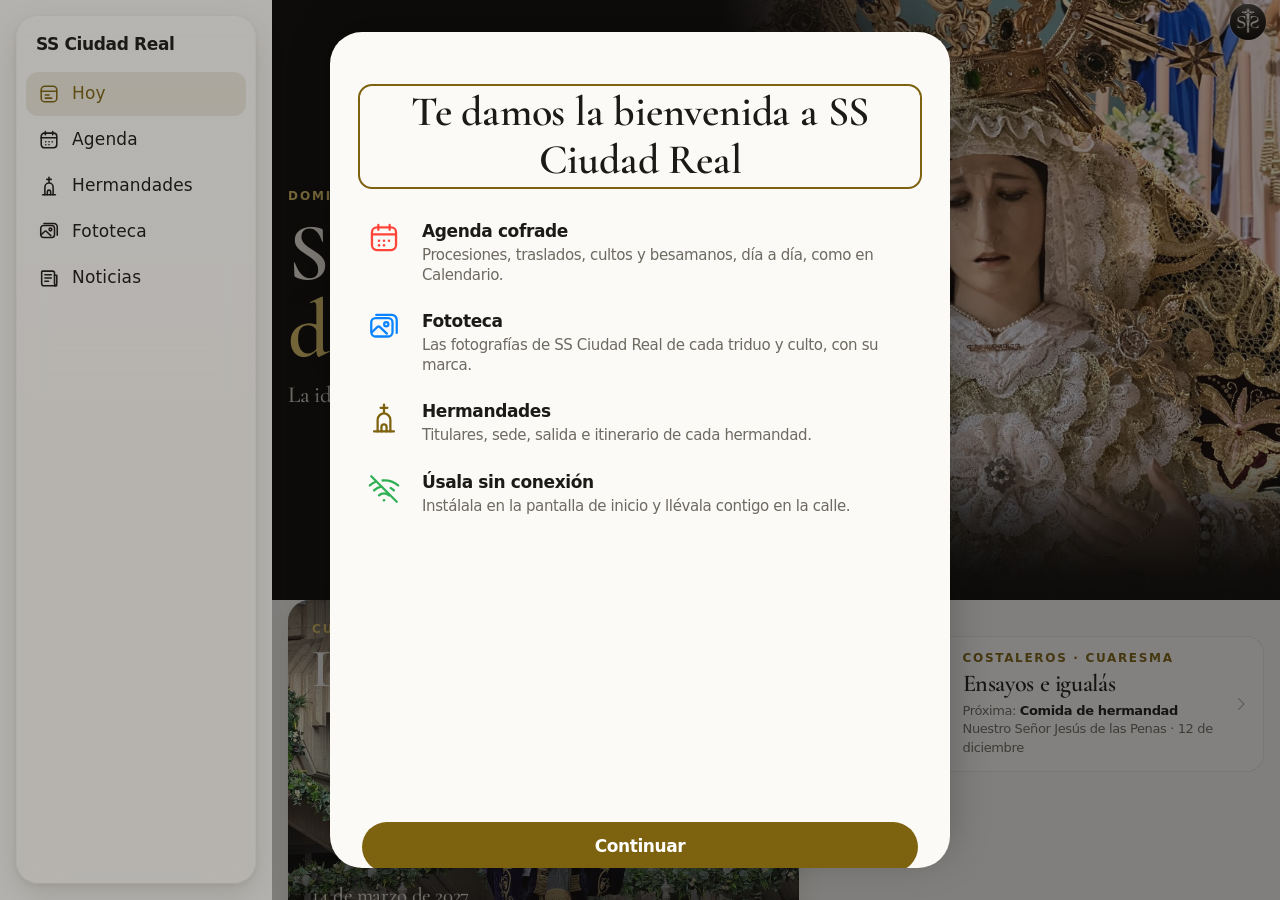
==== commit d72f48c4: "Barra de estado sólida en la app instalada (sin degradado de iOS)" ====
--- a/index.html
+++ b/index.html
@@ -13,7 +13,7 @@
 <meta name="referrer" content="strict-origin-when-cross-origin">
 <meta name="apple-mobile-web-app-capable" content="yes">
 <meta name="mobile-web-app-capable" content="yes">
-<meta name="apple-mobile-web-app-status-bar-style" content="black-translucent">
+<meta name="apple-mobile-web-app-status-bar-style" content="default">
 <meta name="apple-mobile-web-app-title" content="SS Ciudad Real">
 <meta name="format-detection" content="telephone=no">
 
--- a/css/tokens.css
+++ b/css/tokens.css
@@ -39,7 +39,7 @@
   --press: 90ms;
 
   /* Tipos de acto (colores de sistema de iOS), oscuro por defecto */
-  --t-procesion: #E6C04D; --t-traslado: #0A84FF; --t-culto: #BF5AF2; --t-besamanos: #FF6961; --t-concierto: #FFD60A;
+  --t-procesion: #E6C04D; --t-traslado: #0A84FF; --t-culto: #BF5AF2; --t-besamanos: #FF6961; --t-concierto: #FFD60A; --t-festividad: #64D2FF;
 }
 
 /* ---------- Oscuro (Fotos sobre OLED) ---------- */
@@ -102,7 +102,7 @@
   --shadow-card: 0 8px 26px rgba(60,48,20,.14);
   --skeleton: #EFEBE2; --skeleton-hi: #F8F5EF;
   --gold-line: rgba(125,98,16,.28);
-  --t-procesion: #9A7612; --t-traslado: #0060DF; --t-culto: #8E3CC9; --t-besamanos: #C9302C; --t-concierto: #9C7A00;
+  --t-procesion: #9A7612; --t-traslado: #0060DF; --t-culto: #8E3CC9; --t-besamanos: #C9302C; --t-concierto: #9C7A00; --t-festividad: #0071A4;
   --accent: #7D6210; --on-accent: #FFFFFF; --accent-soft: rgba(125,98,16,.12);
 }
 
--- a/css/screens.css
+++ b/css/screens.css
@@ -118,6 +118,7 @@
 .tdot{display:inline-block;width:9px;height:9px;margin-right:5px;vertical-align:1px;background:var(--c);border-radius:50%}
 .tdot.tm-square{border-radius:2px}
 .tdot.tm-diamond{border-radius:1px;transform:rotate(45deg) scale(.85)}
+.tdot.tm-star{border-radius:0;width:11px;height:11px;clip-path:polygon(50% 0,61% 35%,98% 35%,68% 57%,79% 91%,50% 70%,21% 91%,32% 57%,2% 35%,39% 35%)}
 .tdot.tm-triangle{border-radius:0;clip-path:polygon(50% 0,100% 100%,0 100%)}
 .tdot.tm-cross{border-radius:0;width:10px;height:11px;clip-path:polygon(38% 0,62% 0,62% 28%,100% 28%,100% 50%,62% 50%,62% 100%,38% 100%,38% 50%,0 50%,0 28%,38% 28%)}
 .empty.compact{padding:28px 20px;background:var(--cell);border-radius:var(--r-cell)}
@@ -368,10 +369,11 @@
 .hh-facts dd{margin:0;font-family:var(--serif);font-weight:600;font-size:36px;line-height:1;color:var(--label);font-variant-numeric:lining-nums tabular-nums}
 .hh-facts dt{font-size:var(--t-footnote);color:var(--label-2)}
 .screen.home .navbar:not(.solid) .nav-right .avatar{box-shadow:0 0 0 1px rgba(255,255,255,.25)}
-/* Inicio: sin título ni franja lisa arriba. Al bajar, el contenido se funde con un degradado
-   del color del fondo y el botón de Ajustes se queda en su sitio. */
+/* Inicio: sin título, sin franja ni fundido arriba. El botón de Ajustes va a la derecha
+   y se va con la página al bajar. */
 .screen.home .navbar .nav-title{display:none}
-.screen.home .navbar::before{bottom:-34px;background:linear-gradient(180deg,var(--bg) 0%,color-mix(in srgb,var(--bg) 82%,transparent) calc(var(--safe-t) + 14px),color-mix(in srgb,var(--bg) 40%,transparent) 72%,transparent 100%);-webkit-backdrop-filter:none;backdrop-filter:none;box-shadow:none;pointer-events:none}
+.screen.home .navbar{grid-template-columns:1fr auto;will-change:transform}
+.screen.home .navbar::before,.screen.home .navbar.solid::before{display:none}
 @media(min-width:1024px){
   .home-hero{min-height:640px;justify-content:center}
   .hh-photo{inset:0 0 0 auto;width:min(56%,760px);height:100%}
@@ -774,6 +776,19 @@
 .ag-mbody .month-grid{border-bottom:0;padding-bottom:6px}
 .ag-month-list{padding:6px 0 4px}
 .ag-none{display:flex;align-items:center;gap:8px;margin:2px var(--margin) 12px;padding:14px 16px;border-radius:14px;background:var(--cell);font-size:var(--t-subhead);color:var(--label-2)}
+.ev-hero-credit{position:absolute;z-index:3;right:12px;bottom:12px;padding:3px 8px;border-radius:var(--r-pill);background:rgba(10,9,8,.5);color:rgba(246,242,234,.85);font-size:11px;font-weight:500}
+/* Festividades: tarjeta pequeña */
+.ag-cards + .ag-cards-past{padding-top:8px}
+.ag-mini{flex-direction:row;align-items:center;gap:14px;padding:12px 14px 12px 12px;border-radius:20px;box-shadow:inset 0 0 0 .5px var(--sep),0 8px 22px rgba(0,0,0,.2);align-self:start}
+.agm-media{flex:none;display:grid;place-items:center;width:64px;height:64px;border-radius:14px;overflow:hidden;color:color-mix(in srgb,var(--c) 75%,#fff);background:radial-gradient(90% 90% at 70% 0%,color-mix(in srgb,var(--c) 35%,transparent),transparent 75%),linear-gradient(160deg,#241c10,#0d0b08)}
+.agm-media img{width:100%;height:100%;object-fit:cover}
+.agm-body{flex:1;min-width:0;display:flex;flex-direction:column;gap:3px}
+.agm-date{display:flex;align-items:center;gap:8px;font-size:var(--t-caption);font-weight:700;letter-spacing:.06em;text-transform:uppercase;color:var(--c)}
+.agm-when{padding:2px 8px;border-radius:var(--r-pill);background:var(--fill-3,rgba(127,127,127,.18));color:var(--label-2);letter-spacing:.02em;text-transform:none;font-weight:600}
+.agm-when.is-past{background:rgba(48,176,84,.85);color:#fff}
+.agm-title{font-family:var(--serif);font-size:calc(var(--t-headline) * 1.25);font-weight:600;line-height:1.1;text-wrap:balance}
+.agm-sub{font-size:var(--t-subhead);color:var(--label-2);white-space:nowrap;overflow:hidden;text-overflow:ellipsis}
+.agm-chev{flex:none;color:var(--label-3,var(--label-2))}
 .ag-card.past{opacity:.6}
 .ag-card.hl{box-shadow:0 0 0 2.5px var(--accent),var(--shadow-card)}
 .ag-extra{padding:4px var(--margin) 10px}
